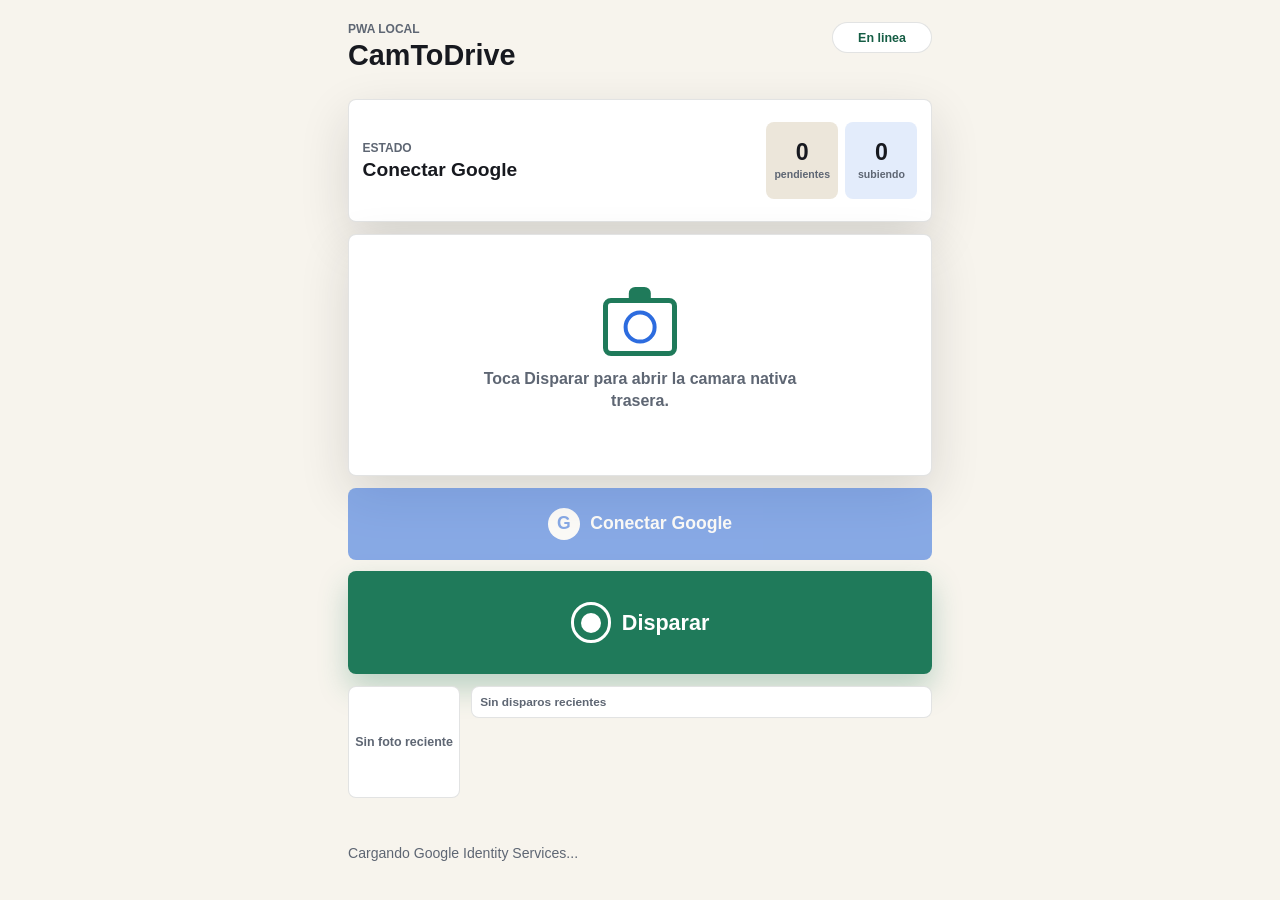
==== index.html @ eb04c21f "Calidad nativa: sube el archivo original de la camara sin recomprimir - Captura 100% nativa (input c" ====
<!doctype html>
<html lang="es">
  <head>
    <meta charset="utf-8">
    <meta name="viewport" content="width=device-width, initial-scale=1, viewport-fit=cover">
    <meta name="theme-color" content="#f7f4ed" media="(prefers-color-scheme: light)">
    <meta name="theme-color" content="#121418" media="(prefers-color-scheme: dark)">
    <meta name="apple-mobile-web-app-capable" content="yes">
    <meta name="apple-mobile-web-app-status-bar-style" content="default">
    <meta name="apple-mobile-web-app-title" content="CamToDrive">
    <title>CamToDrive</title>
    <link rel="manifest" href="manifest.webmanifest">
    <link rel="apple-touch-icon" href="icons/icon-192.png">
    <link rel="icon" href="icons/icon.svg" type="image/svg+xml">
    <link rel="stylesheet" href="styles.css">
    <script src="https://accounts.google.com/gsi/client" async defer></script>
    <script src="config.js" defer></script>
    <script src="app.js" defer></script>
  </head>
  <body>
    <main class="app-shell" aria-labelledby="app-title">
      <header class="topbar">
        <div>
          <p class="eyebrow">PWA local</p>
          <h1 id="app-title">CamToDrive</h1>
        </div>
        <span class="network-pill" id="networkStatus">Sin conexion</span>
      </header>

      <section class="status-panel" aria-live="polite">
        <div class="status-copy">
          <p class="status-label">Estado</p>
          <p class="status-text" id="statusText">Conectar Google</p>
        </div>
        <div class="queue-counters" aria-label="Estado de cola">
          <div class="queue-counter">
            <span id="pendingCount">0</span>
            <small>pendientes</small>
          </div>
          <div class="queue-counter uploading">
            <span id="uploadingCount">0</span>
            <small>subiendo</small>
          </div>
        </div>
      </section>

      <section class="native-panel" aria-label="Captura nativa">
        <div class="native-camera-icon" aria-hidden="true"></div>
        <p id="cameraMessage">Toca Disparar para abrir la camara nativa trasera.</p>
      </section>

      <section class="actions" aria-label="Acciones principales">
        <button class="primary-button connect-button" id="connectButton" type="button">
          <span class="button-icon" aria-hidden="true">G</span>
          <span>Conectar Google</span>
        </button>

        <button class="primary-button capture-button" id="captureButton" type="button" disabled>
          <span class="shutter-ring" aria-hidden="true"></span>
          <span>Disparar</span>
        </button>

        <input
          id="cameraInput"
          class="visually-hidden"
          type="file"
          accept="image/*"
          capture="environment"
          aria-label="Abrir camara trasera nativa"
        >
      </section>

      <section class="last-photo" aria-label="Fotos recientes">
        <div class="thumb-frame" id="thumbFrame">
          <img id="lastThumb" alt="Ultima foto tomada" hidden>
          <span id="emptyThumb">Sin foto reciente</span>
        </div>
        <ul class="recent-list" id="recentList" aria-label="Estado de disparos recientes"></ul>
      </section>

      <footer class="app-footer">
        <span id="authHint">Configura el Client ID para empezar.</span>
      </footer>
    </main>
  </body>
</html>
---- styles.css ----
:root {
  color-scheme: light dark;
  --bg: #f7f4ed;
  --surface: #ffffff;
  --surface-strong: #ece6da;
  --text: #17191f;
  --muted: #5e6673;
  --line: rgba(23, 25, 31, 0.12);
  --primary: #1f7a5a;
  --primary-strong: #155d44;
  --accent: #2d6cdf;
  --warning: #b86b00;
  --danger: #b33a3a;
  --shadow: 0 18px 50px rgba(28, 31, 36, 0.14);
}

@media (prefers-color-scheme: dark) {
  :root {
    --bg: #121418;
    --surface: #1b1f25;
    --surface-strong: #262b33;
    --text: #f4f0e8;
    --muted: #a8b0bd;
    --line: rgba(244, 240, 232, 0.14);
    --primary: #4fb884;
    --primary-strong: #73c99e;
    --accent: #80a7ff;
    --warning: #e3a13f;
    --danger: #f07373;
    --shadow: 0 18px 50px rgba(0, 0, 0, 0.34);
  }
}

* {
  box-sizing: border-box;
}

html {
  min-height: 100%;
  background: var(--bg);
}

body {
  min-height: 100vh;
  margin: 0;
  color: var(--text);
  background: var(--bg);
  font-family: -apple-system, BlinkMacSystemFont, "Segoe UI", sans-serif;
  letter-spacing: 0;
}

button,
input {
  font: inherit;
}

button {
  -webkit-tap-highlight-color: transparent;
}

.app-shell {
  width: min(100%, 38rem);
  min-height: 100vh;
  margin: 0 auto;
  padding: max(0.75rem, env(safe-area-inset-top)) 0.75rem max(1rem, env(safe-area-inset-bottom));
  display: grid;
  grid-template-rows: auto auto auto auto auto;
  gap: 0.75rem;
}

.topbar {
  display: flex;
  align-items: flex-start;
  justify-content: space-between;
  gap: 1rem;
  padding-top: 0.15rem;
}

.eyebrow {
  margin: 0 0 0.2rem;
  color: var(--muted);
  font-size: 0.75rem;
  font-weight: 700;
  text-transform: uppercase;
}

h1 {
  margin: 0;
  font-size: 1.8rem;
  line-height: 1.05;
}

.network-pill {
  flex: 0 0 auto;
  min-width: 6.25rem;
  padding: 0.45rem 0.65rem;
  border: 1px solid var(--line);
  border-radius: 999px;
  background: var(--surface);
  color: var(--muted);
  font-size: 0.78rem;
  font-weight: 700;
  text-align: center;
}

.network-pill.online {
  color: var(--primary-strong);
}

.status-panel {
  display: flex;
  align-items: center;
  justify-content: space-between;
  gap: 0.8rem;
  padding: 0.85rem;
  border: 1px solid var(--line);
  border-radius: 8px;
  background: var(--surface);
  box-shadow: var(--shadow);
}

.status-copy {
  min-width: 0;
}

.status-label {
  margin: 0 0 0.25rem;
  color: var(--muted);
  font-size: 0.75rem;
  font-weight: 700;
  text-transform: uppercase;
}

.status-text {
  margin: 0;
  overflow-wrap: anywhere;
  font-size: 1.2rem;
  font-weight: 800;
  line-height: 1.12;
}

.status-text.ok {
  color: var(--primary-strong);
}

.status-text.warning {
  color: var(--warning);
}

.status-text.error {
  color: var(--danger);
}

.queue-counters {
  flex: 0 0 auto;
  display: grid;
  grid-template-columns: repeat(2, 4.5rem);
  gap: 0.45rem;
}

.queue-counter {
  min-height: 4.8rem;
  display: grid;
  place-items: center;
  align-content: center;
  border-radius: 8px;
  background: var(--surface-strong);
  text-align: center;
}

.queue-counter.uploading {
  background: rgba(45, 108, 223, 0.13);
}

.queue-counter span {
  display: block;
  font-size: 1.45rem;
  font-weight: 900;
  line-height: 1;
}

.queue-counter small {
  display: block;
  margin-top: 0.28rem;
  color: var(--muted);
  font-size: 0.66rem;
  font-weight: 750;
}

.native-panel {
  min-height: 12rem;
  padding: 1.25rem;
  border: 1px solid var(--line);
  border-radius: 8px;
  display: grid;
  place-items: center;
  align-content: center;
  gap: 0.8rem;
  background: var(--surface);
  box-shadow: var(--shadow);
  text-align: center;
}

.native-panel p {
  max-width: 22rem;
  margin: 0;
  color: var(--muted);
  font-size: 1rem;
  font-weight: 750;
  line-height: 1.35;
}

.native-camera-icon {
  width: 4.6rem;
  height: 3.6rem;
  border: 0.32rem solid var(--primary);
  border-radius: 8px;
  position: relative;
}

.native-camera-icon::before {
  content: "";
  width: 1.4rem;
  height: 0.7rem;
  border-radius: 0.4rem 0.4rem 0 0;
  background: var(--primary);
  position: absolute;
  left: 50%;
  top: -1rem;
  transform: translateX(-50%);
}

.native-camera-icon::after {
  content: "";
  width: 1.55rem;
  height: 1.55rem;
  border: 0.26rem solid var(--accent);
  border-radius: 50%;
  position: absolute;
  left: 50%;
  top: 50%;
  transform: translate(-50%, -50%);
}
.actions {
  display: grid;
  gap: 0.7rem;
}

.primary-button,
.secondary-button {
  border: 0;
  border-radius: 8px;
  display: inline-flex;
  align-items: center;
  justify-content: center;
  gap: 0.65rem;
  font-weight: 850;
  cursor: pointer;
  touch-action: manipulation;
}

.primary-button {
  width: 100%;
  min-height: 4rem;
  color: #ffffff;
  background: var(--accent);
  font-size: 1.1rem;
  box-shadow: 0 12px 26px rgba(45, 108, 223, 0.28);
}

.secondary-button {
  min-height: 2.2rem;
  padding: 0 0.65rem;
  color: #17191f;
  background: #ffffff;
  font-size: 0.82rem;
}

.primary-button:active,
.secondary-button:active {
  transform: translateY(1px);
}

.primary-button:disabled,
.secondary-button:disabled {
  cursor: not-allowed;
  opacity: 0.55;
  transform: none;
  box-shadow: none;
}

.capture-button {
  min-height: 5.9rem;
  background: var(--primary);
  box-shadow: 0 14px 30px rgba(31, 122, 90, 0.28);
  font-size: 1.35rem;
}

.button-icon {
  width: 2rem;
  height: 2rem;
  border-radius: 50%;
  display: inline-grid;
  place-items: center;
  color: var(--accent);
  background: #ffffff;
  font-weight: 900;
}

.shutter-ring {
  width: 2.55rem;
  height: 2.55rem;
  border: 0.24rem solid currentColor;
  border-radius: 50%;
  position: relative;
}

.shutter-ring::after {
  content: "";
  width: 1.25rem;
  height: 1.25rem;
  border-radius: 50%;
  background: currentColor;
  position: absolute;
  left: 50%;
  top: 50%;
  transform: translate(-50%, -50%);
}

.last-photo {
  display: grid;
  grid-template-columns: 7rem minmax(0, 1fr);
  gap: 0.7rem;
  min-height: 7rem;
}

.thumb-frame {
  width: 100%;
  aspect-ratio: 1;
  border: 1px solid var(--line);
  border-radius: 8px;
  overflow: hidden;
  display: grid;
  place-items: center;
  background: var(--surface);
  color: var(--muted);
  font-size: 0.78rem;
  font-weight: 750;
  text-align: center;
}

.thumb-frame img {
  width: 100%;
  height: 100%;
  object-fit: cover;
}

.recent-list {
  min-width: 0;
  max-height: 7rem;
  margin: 0;
  padding: 0;
  overflow: auto;
  list-style: none;
  display: grid;
  align-content: start;
  gap: 0.35rem;
}

.recent-item,
.recent-empty {
  min-height: 2rem;
  padding: 0.4rem 0.5rem;
  border: 1px solid var(--line);
  border-radius: 8px;
  display: flex;
  align-items: center;
  justify-content: space-between;
  gap: 0.5rem;
  background: var(--surface);
  color: var(--muted);
  font-size: 0.74rem;
  font-weight: 750;
}

.recent-name {
  min-width: 0;
  overflow: hidden;
  text-overflow: ellipsis;
  white-space: nowrap;
}

.recent-badge {
  flex: 0 0 auto;
  min-width: 4.4rem;
  padding: 0.18rem 0.38rem;
  border-radius: 999px;
  background: var(--surface-strong);
  color: var(--muted);
  font-size: 0.68rem;
  text-align: center;
}

.recent-item.uploading .recent-badge {
  color: var(--accent);
}

.recent-item.done .recent-badge {
  color: var(--primary-strong);
}

.recent-item.error .recent-badge {
  color: var(--warning);
}

.app-footer {
  min-height: 2.2rem;
  display: flex;
  align-items: center;
  color: var(--muted);
  font-size: 0.88rem;
  line-height: 1.35;
}

.visually-hidden {
  width: 1px;
  height: 1px;
  margin: -1px;
  border: 0;
  padding: 0;
  position: absolute;
  overflow: hidden;
  clip: rect(0 0 0 0);
  white-space: nowrap;
}

@media (max-width: 23rem) {
  .status-panel {
    align-items: stretch;
    flex-direction: column;
  }

  .queue-counters {
    grid-template-columns: repeat(2, minmax(0, 1fr));
  }

  .last-photo {
    grid-template-columns: 1fr;
  }

  .thumb-frame {
    aspect-ratio: 4 / 3;
  }
}

@media (min-width: 42rem) {
  .app-shell {
    padding-top: 1.25rem;
    padding-bottom: 1.25rem;
  }

  .native-panel {
    min-height: 14rem;
  }
}
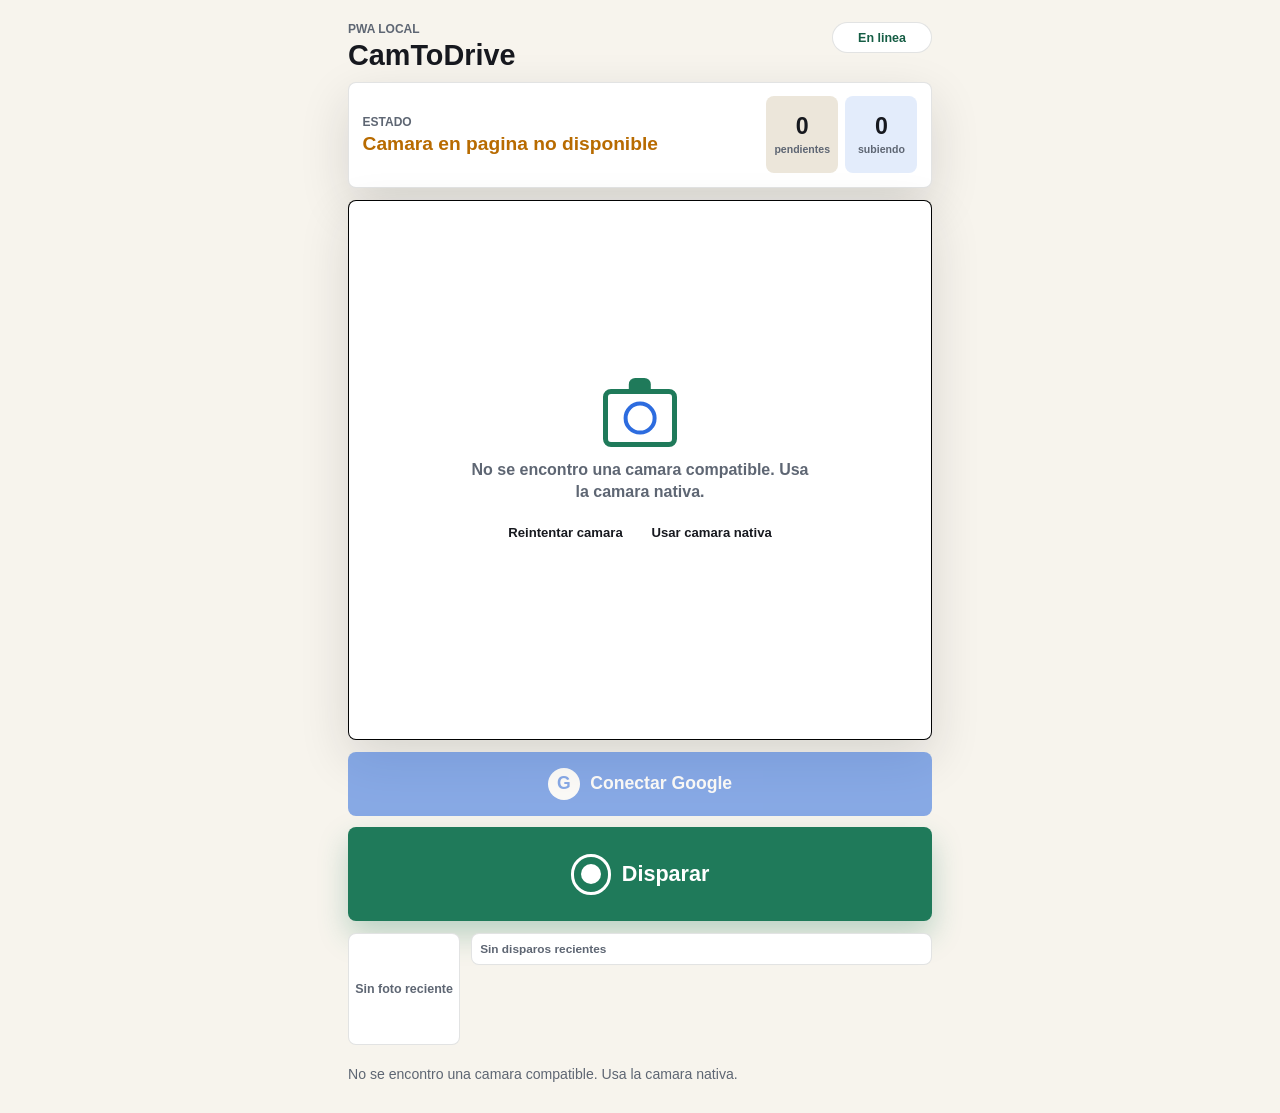
==== commit 898300e0: "Camara continua sin cerrar + arreglos de la revision Camara: - Vuelve el visor continuo con getUserM" ====
--- a/index.html
+++ b/index.html
@@ -44,9 +44,39 @@
         </div>
       </section>
 
-      <section class="native-panel" aria-label="Captura nativa">
-        <div class="native-camera-icon" aria-hidden="true"></div>
-        <p id="cameraMessage">Toca Disparar para abrir la camara nativa trasera.</p>
+      <section
+        class="global-progress"
+        id="globalProgress"
+        role="progressbar"
+        aria-label="Progreso global de subida"
+        aria-valuemin="0"
+        aria-valuemax="100"
+        aria-valuenow="0"
+        hidden
+      >
+        <div class="global-progress-copy">
+          <span>Subiendo lote</span>
+          <strong id="globalProgressText">0%</strong>
+        </div>
+        <div class="global-progress-track" aria-hidden="true">
+          <span id="globalProgressBar"></span>
+        </div>
+      </section>
+
+      <section class="viewer-panel" aria-label="Visor de camara">
+        <div class="viewer-frame" id="viewerFrame">
+          <video id="viewer" playsinline autoplay muted disablepictureinpicture hidden></video>
+
+          <div class="camera-fallback" id="cameraFallback" hidden>
+            <div class="native-camera-icon" aria-hidden="true"></div>
+            <p id="cameraMessage">Abriendo la camara...</p>
+            <div class="fallback-actions">
+              <button class="secondary-button" id="retryCameraButton" type="button">Reintentar camara</button>
+              <button class="secondary-button" id="nativeCameraButton" type="button">Usar camara nativa</button>
+            </div>
+          </div>
+        </div>
+        <p class="capture-quality" id="captureQuality" hidden></p>
       </section>
 
       <section class="actions" aria-label="Acciones principales">
@@ -55,7 +85,7 @@
           <span>Conectar Google</span>
         </button>
 
-        <button class="primary-button capture-button" id="captureButton" type="button" disabled>
+        <button class="primary-button capture-button" id="captureButton" type="button">
           <span class="shutter-ring" aria-hidden="true"></span>
           <span>Disparar</span>
         </button>
--- a/styles.css
+++ b/styles.css
@@ -64,7 +64,7 @@
   margin: 0 auto;
   padding: max(0.75rem, env(safe-area-inset-top)) 0.75rem max(1rem, env(safe-area-inset-bottom));
   display: grid;
-  grid-template-rows: auto auto auto auto auto;
+  grid-auto-rows: auto;
   gap: 0.75rem;
 }
 
@@ -187,27 +187,127 @@
   font-weight: 750;
 }
 
-.native-panel {
-  min-height: 12rem;
+.global-progress {
+  padding: 0.75rem 0.85rem;
+  border: 1px solid var(--line);
+  border-radius: 8px;
+  background: var(--surface);
+  box-shadow: var(--shadow);
+}
+
+.global-progress[hidden] {
+  display: none;
+}
+
+.global-progress-copy {
+  display: flex;
+  align-items: center;
+  justify-content: space-between;
+  gap: 0.75rem;
+  margin-bottom: 0.5rem;
+  color: var(--muted);
+  font-size: 0.78rem;
+  font-weight: 800;
+}
+
+.global-progress-copy strong {
+  color: var(--accent);
+  font-size: 0.86rem;
+}
+
+.global-progress-track,
+.recent-progress {
+  overflow: hidden;
+  border-radius: 999px;
+  background: var(--surface-strong);
+}
+
+.global-progress-track {
+  height: 0.55rem;
+}
+
+.global-progress-track span,
+.recent-progress span {
+  display: block;
+  width: 0;
+  height: 100%;
+  border-radius: inherit;
+  background: var(--accent);
+  transition: width 120ms ease-out;
+}
+
+.viewer-panel {
+  display: grid;
+  gap: 0.4rem;
+  min-height: 0;
+}
+
+.viewer-frame {
+  position: relative;
+  width: 100%;
+  aspect-ratio: 3 / 4;
+  max-height: 52vh;
+  overflow: hidden;
+  border: 1px solid var(--line);
+  border-radius: 8px;
+  background: #000000;
+  box-shadow: var(--shadow);
+}
+
+.viewer-frame video {
+  width: 100%;
+  height: 100%;
+  display: block;
+  object-fit: cover;
+  background: #000000;
+}
+
+.viewer-frame video[hidden] {
+  display: none;
+}
+
+.camera-fallback {
+  position: absolute;
+  inset: 0;
   padding: 1.25rem;
-  border: 1px solid var(--line);
-  border-radius: 8px;
   display: grid;
   place-items: center;
   align-content: center;
   gap: 0.8rem;
   background: var(--surface);
-  box-shadow: var(--shadow);
   text-align: center;
 }
 
-.native-panel p {
+.camera-fallback[hidden] {
+  display: none;
+}
+
+.camera-fallback p {
   max-width: 22rem;
   margin: 0;
   color: var(--muted);
   font-size: 1rem;
   font-weight: 750;
   line-height: 1.35;
+}
+
+.fallback-actions {
+  display: flex;
+  flex-wrap: wrap;
+  justify-content: center;
+  gap: 0.5rem;
+}
+
+.capture-quality {
+  margin: 0;
+  color: var(--muted);
+  font-size: 0.72rem;
+  font-weight: 750;
+  text-align: center;
+}
+
+.capture-quality[hidden] {
+  display: none;
 }
 
 .native-camera-icon {
@@ -383,6 +483,13 @@
   font-weight: 750;
 }
 
+.recent-info {
+  min-width: 0;
+  flex: 1 1 auto;
+  display: grid;
+  gap: 0.3rem;
+}
+
 .recent-name {
   min-width: 0;
   overflow: hidden;
@@ -390,9 +497,14 @@
   white-space: nowrap;
 }
 
+.recent-progress {
+  width: 100%;
+  height: 0.35rem;
+}
+
 .recent-badge {
   flex: 0 0 auto;
-  min-width: 4.4rem;
+  min-width: 5.35rem;
   padding: 0.18rem 0.38rem;
   border-radius: 999px;
   background: var(--surface-strong);
@@ -459,8 +571,7 @@
     padding-bottom: 1.25rem;
   }
 
-  .native-panel {
-    min-height: 14rem;
-  }
-}
-
+  .viewer-frame {
+    max-height: 60vh;
+  }
+}
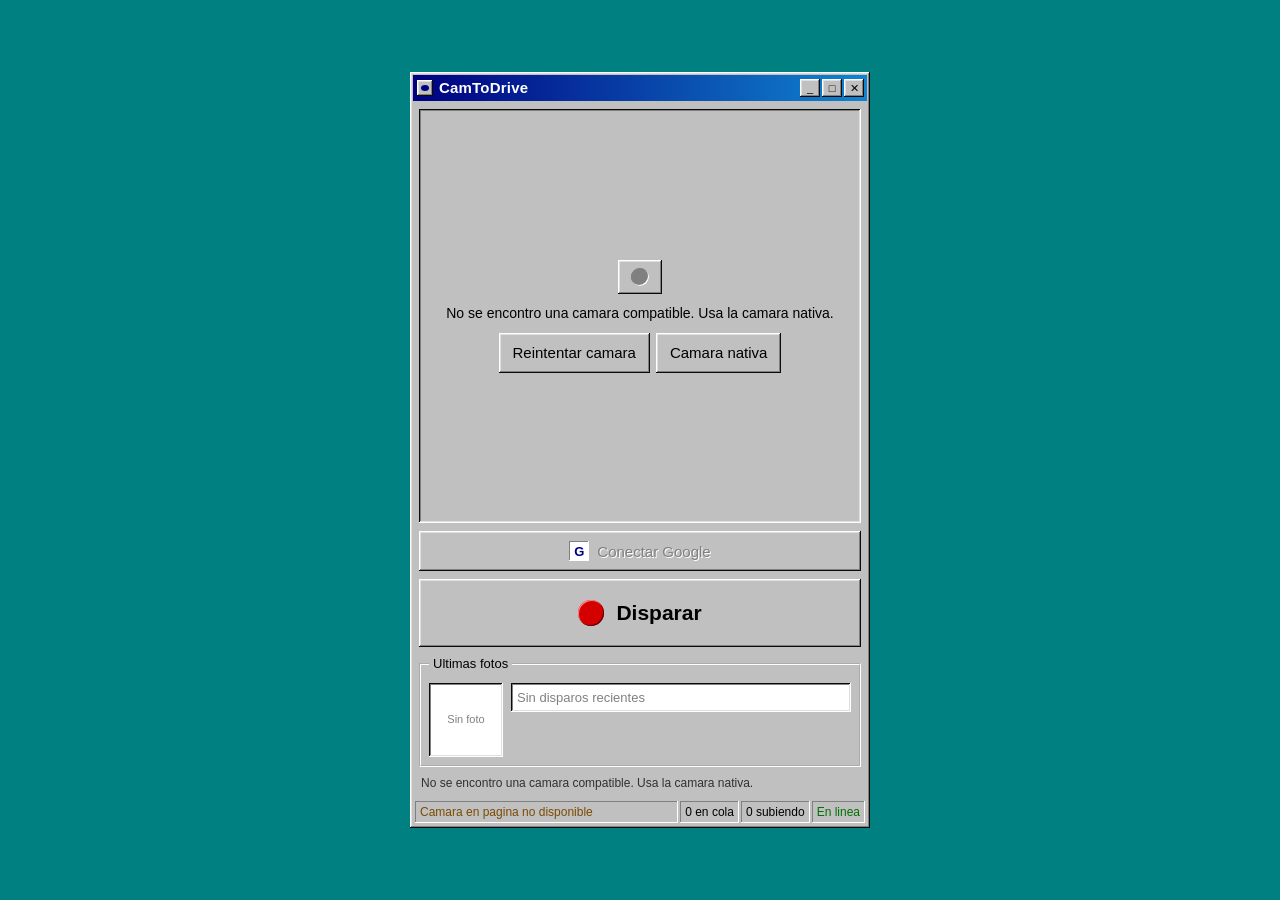
==== commit a06b7641: "Interfaz Windows 98 mobile-first - Ventana unica con barra de titulo, cuerpo gris y barra de estado " ====
--- a/index.html
+++ b/index.html
@@ -3,8 +3,7 @@
   <head>
     <meta charset="utf-8">
     <meta name="viewport" content="width=device-width, initial-scale=1, viewport-fit=cover">
-    <meta name="theme-color" content="#f7f4ed" media="(prefers-color-scheme: light)">
-    <meta name="theme-color" content="#121418" media="(prefers-color-scheme: dark)">
+    <meta name="theme-color" content="#008080">
     <meta name="apple-mobile-web-app-capable" content="yes">
     <meta name="apple-mobile-web-app-status-bar-style" content="default">
     <meta name="apple-mobile-web-app-title" content="CamToDrive">
@@ -18,77 +17,64 @@
     <script src="app.js" defer></script>
   </head>
   <body>
-    <main class="app-shell" aria-labelledby="app-title">
-      <header class="topbar">
-        <div>
-          <p class="eyebrow">PWA local</p>
-          <h1 id="app-title">CamToDrive</h1>
-        </div>
-        <span class="network-pill" id="networkStatus">Sin conexion</span>
-      </header>
+    <main class="window" aria-labelledby="app-title">
+      <div class="title-bar">
+        <span class="title-bar-icon" aria-hidden="true"></span>
+        <h1 class="title-bar-text" id="app-title">CamToDrive</h1>
+        <span class="title-bar-buttons" aria-hidden="true">
+          <span class="title-bar-button">_</span>
+          <span class="title-bar-button">&#9633;</span>
+          <span class="title-bar-button">&#10005;</span>
+        </span>
+      </div>
 
-      <section class="status-panel" aria-live="polite">
-        <div class="status-copy">
-          <p class="status-label">Estado</p>
-          <p class="status-text" id="statusText">Conectar Google</p>
-        </div>
-        <div class="queue-counters" aria-label="Estado de cola">
-          <div class="queue-counter">
-            <span id="pendingCount">0</span>
-            <small>pendientes</small>
-          </div>
-          <div class="queue-counter uploading">
-            <span id="uploadingCount">0</span>
-            <small>subiendo</small>
-          </div>
-        </div>
-      </section>
+      <div class="window-body">
+        <section class="viewer-panel" aria-label="Visor de camara">
+          <div class="viewer-frame" id="viewerFrame">
+            <video id="viewer" playsinline autoplay muted disablepictureinpicture hidden></video>
 
-      <section
-        class="global-progress"
-        id="globalProgress"
-        role="progressbar"
-        aria-label="Progreso global de subida"
-        aria-valuemin="0"
-        aria-valuemax="100"
-        aria-valuenow="0"
-        hidden
-      >
-        <div class="global-progress-copy">
-          <span>Subiendo lote</span>
-          <strong id="globalProgressText">0%</strong>
-        </div>
-        <div class="global-progress-track" aria-hidden="true">
-          <span id="globalProgressBar"></span>
-        </div>
-      </section>
-
-      <section class="viewer-panel" aria-label="Visor de camara">
-        <div class="viewer-frame" id="viewerFrame">
-          <video id="viewer" playsinline autoplay muted disablepictureinpicture hidden></video>
-
-          <div class="camera-fallback" id="cameraFallback" hidden>
-            <div class="native-camera-icon" aria-hidden="true"></div>
-            <p id="cameraMessage">Abriendo la camara...</p>
-            <div class="fallback-actions">
-              <button class="secondary-button" id="retryCameraButton" type="button">Reintentar camara</button>
-              <button class="secondary-button" id="nativeCameraButton" type="button">Usar camara nativa</button>
+            <div class="camera-fallback" id="cameraFallback" hidden>
+              <div class="native-camera-icon" aria-hidden="true"></div>
+              <p id="cameraMessage">Abriendo la camara...</p>
+              <div class="fallback-actions">
+                <button class="win-button" id="retryCameraButton" type="button">Reintentar camara</button>
+                <button class="win-button" id="nativeCameraButton" type="button">Camara nativa</button>
+              </div>
             </div>
           </div>
-        </div>
-        <p class="capture-quality" id="captureQuality" hidden></p>
-      </section>
+          <p class="capture-quality" id="captureQuality" hidden></p>
+        </section>
 
-      <section class="actions" aria-label="Acciones principales">
-        <button class="primary-button connect-button" id="connectButton" type="button">
-          <span class="button-icon" aria-hidden="true">G</span>
-          <span>Conectar Google</span>
-        </button>
+        <section
+          class="global-progress"
+          id="globalProgress"
+          role="progressbar"
+          aria-label="Progreso global de subida"
+          aria-valuemin="0"
+          aria-valuemax="100"
+          aria-valuenow="0"
+          hidden
+        >
+          <div class="global-progress-copy">
+            <span>Subiendo a Drive</span>
+            <strong id="globalProgressText">0%</strong>
+          </div>
+          <div class="progress-track" aria-hidden="true">
+            <span id="globalProgressBar"></span>
+          </div>
+        </section>
 
-        <button class="primary-button capture-button" id="captureButton" type="button">
-          <span class="shutter-ring" aria-hidden="true"></span>
-          <span>Disparar</span>
-        </button>
+        <section class="actions" aria-label="Acciones principales">
+          <button class="win-button connect-button" id="connectButton" type="button">
+            <span class="button-icon" aria-hidden="true">G</span>
+            <span>Conectar Google</span>
+          </button>
+
+          <button class="win-button capture-button" id="captureButton" type="button">
+            <span class="shutter-ring" aria-hidden="true"></span>
+            <span>Disparar</span>
+          </button>
+        </section>
 
         <input
           id="cameraInput"
@@ -98,19 +84,25 @@
           capture="environment"
           aria-label="Abrir camara trasera nativa"
         >
-      </section>
 
-      <section class="last-photo" aria-label="Fotos recientes">
-        <div class="thumb-frame" id="thumbFrame">
-          <img id="lastThumb" alt="Ultima foto tomada" hidden>
-          <span id="emptyThumb">Sin foto reciente</span>
-        </div>
-        <ul class="recent-list" id="recentList" aria-label="Estado de disparos recientes"></ul>
-      </section>
+        <fieldset class="group-box last-photo">
+          <legend>Ultimas fotos</legend>
+          <div class="thumb-frame">
+            <img id="lastThumb" alt="Ultima foto tomada" hidden>
+            <span id="emptyThumb">Sin foto</span>
+          </div>
+          <ul class="recent-list" id="recentList" aria-label="Estado de disparos recientes"></ul>
+        </fieldset>
 
-      <footer class="app-footer">
-        <span id="authHint">Configura el Client ID para empezar.</span>
-      </footer>
+        <p class="hint" id="authHint">Configura el Client ID para empezar.</p>
+      </div>
+
+      <div class="status-bar" aria-live="polite">
+        <span class="status-cell status-cell-wide" id="statusText">Conectar Google</span>
+        <span class="status-cell"><span id="pendingCount">0</span> en cola</span>
+        <span class="status-cell"><span id="uploadingCount">0</span> subiendo</span>
+        <span class="status-cell" id="networkStatus">Sin conexion</span>
+      </div>
     </main>
   </body>
 </html>
--- a/styles.css
+++ b/styles.css
@@ -1,577 +1,567 @@
+/* CamToDrive — estetica Windows 98, pensada para usarse solo desde el telefono. */
+
 :root {
-  color-scheme: light dark;
-  --bg: #f7f4ed;
-  --surface: #ffffff;
-  --surface-strong: #ece6da;
-  --text: #17191f;
-  --muted: #5e6673;
-  --line: rgba(23, 25, 31, 0.12);
-  --primary: #1f7a5a;
-  --primary-strong: #155d44;
-  --accent: #2d6cdf;
-  --warning: #b86b00;
-  --danger: #b33a3a;
-  --shadow: 0 18px 50px rgba(28, 31, 36, 0.14);
-}
-
-@media (prefers-color-scheme: dark) {
-  :root {
-    --bg: #121418;
-    --surface: #1b1f25;
-    --surface-strong: #262b33;
-    --text: #f4f0e8;
-    --muted: #a8b0bd;
-    --line: rgba(244, 240, 232, 0.14);
-    --primary: #4fb884;
-    --primary-strong: #73c99e;
-    --accent: #80a7ff;
-    --warning: #e3a13f;
-    --danger: #f07373;
-    --shadow: 0 18px 50px rgba(0, 0, 0, 0.34);
-  }
+  color-scheme: light;
+
+  --face: #c0c0c0;
+  --face-light: #dfdfdf;
+  --light: #ffffff;
+  --shadow: #808080;
+  --dark: #0a0a0a;
+  --desktop: #008080;
+  --title-a: #000080;
+  --title-b: #1084d0;
+  --title-text: #ffffff;
+  --field: #ffffff;
+  --text: #000000;
+  --text-disabled: #808080;
+  --ok: #007000;
+  --warning: #7a4b00;
+  --error: #a80000;
+
+  /* Relieve clasico de 2px: saliente y hundido. */
+  --raised: inset -1px -1px var(--dark), inset 1px 1px var(--light),
+    inset -2px -2px var(--shadow), inset 2px 2px var(--face-light);
+  --sunken: inset -1px -1px var(--light), inset 1px 1px var(--dark),
+    inset -2px -2px var(--face-light), inset 2px 2px var(--shadow);
+  --sunken-thin: inset -1px -1px var(--light), inset 1px 1px var(--shadow);
+
+  --font: "MS Sans Serif", Tahoma, Verdana, Geneva, sans-serif;
 }
 
 * {
   box-sizing: border-box;
 }
 
-html {
-  min-height: 100%;
-  background: var(--bg);
+/* Las reglas de abajo fijan display, asi que [hidden] necesita ganar siempre. */
+[hidden] {
+  display: none !important;
+}
+
+html,
+body {
+  margin: 0;
+  padding: 0;
 }
 
 body {
   min-height: 100vh;
-  margin: 0;
+  min-height: 100dvh;
+  background: var(--desktop);
   color: var(--text);
-  background: var(--bg);
-  font-family: -apple-system, BlinkMacSystemFont, "Segoe UI", sans-serif;
-  letter-spacing: 0;
-}
-
-button,
-input {
-  font: inherit;
-}
-
-button {
+  font-family: var(--font);
+  font-size: 15px;
+  line-height: 1.35;
+  -webkit-text-size-adjust: 100%;
   -webkit-tap-highlight-color: transparent;
 }
 
-.app-shell {
-  width: min(100%, 38rem);
+/* --------------------------------------------------------------------------
+   Ventana
+   -------------------------------------------------------------------------- */
+
+.window {
+  display: flex;
+  flex-direction: column;
   min-height: 100vh;
-  margin: 0 auto;
-  padding: max(0.75rem, env(safe-area-inset-top)) 0.75rem max(1rem, env(safe-area-inset-bottom));
-  display: grid;
-  grid-auto-rows: auto;
-  gap: 0.75rem;
-}
-
-.topbar {
-  display: flex;
-  align-items: flex-start;
-  justify-content: space-between;
-  gap: 1rem;
-  padding-top: 0.15rem;
-}
-
-.eyebrow {
-  margin: 0 0 0.2rem;
-  color: var(--muted);
-  font-size: 0.75rem;
+  min-height: 100dvh;
+  background: var(--face);
+  box-shadow: var(--raised);
+  padding: 3px;
+  padding-top: calc(3px + env(safe-area-inset-top));
+  padding-bottom: calc(3px + env(safe-area-inset-bottom));
+  padding-left: calc(3px + env(safe-area-inset-left));
+  padding-right: calc(3px + env(safe-area-inset-right));
+}
+
+.title-bar {
+  display: flex;
+  align-items: center;
+  gap: 6px;
+  padding: 3px 3px 3px 4px;
+  background: linear-gradient(90deg, var(--title-a), var(--title-b));
+  user-select: none;
+}
+
+.title-bar-icon {
+  width: 16px;
+  height: 16px;
+  flex: none;
+  background: var(--face);
+  box-shadow: var(--raised);
+  position: relative;
+}
+
+.title-bar-icon::after {
+  content: "";
+  position: absolute;
+  inset: 5px 4px;
+  background: var(--title-a);
+  border-radius: 50%;
+}
+
+.title-bar-text {
+  flex: 1;
+  margin: 0;
+  font-size: 15px;
   font-weight: 700;
-  text-transform: uppercase;
-}
-
-h1 {
-  margin: 0;
-  font-size: 1.8rem;
-  line-height: 1.05;
-}
-
-.network-pill {
-  flex: 0 0 auto;
-  min-width: 6.25rem;
-  padding: 0.45rem 0.65rem;
-  border: 1px solid var(--line);
-  border-radius: 999px;
-  background: var(--surface);
-  color: var(--muted);
-  font-size: 0.78rem;
-  font-weight: 700;
-  text-align: center;
-}
-
-.network-pill.online {
-  color: var(--primary-strong);
-}
-
-.status-panel {
-  display: flex;
-  align-items: center;
-  justify-content: space-between;
-  gap: 0.8rem;
-  padding: 0.85rem;
-  border: 1px solid var(--line);
-  border-radius: 8px;
-  background: var(--surface);
-  box-shadow: var(--shadow);
-}
-
-.status-copy {
-  min-width: 0;
-}
-
-.status-label {
-  margin: 0 0 0.25rem;
-  color: var(--muted);
-  font-size: 0.75rem;
-  font-weight: 700;
-  text-transform: uppercase;
-}
-
-.status-text {
-  margin: 0;
-  overflow-wrap: anywhere;
-  font-size: 1.2rem;
-  font-weight: 800;
-  line-height: 1.12;
-}
-
-.status-text.ok {
-  color: var(--primary-strong);
-}
-
-.status-text.warning {
-  color: var(--warning);
-}
-
-.status-text.error {
-  color: var(--danger);
-}
-
-.queue-counters {
-  flex: 0 0 auto;
-  display: grid;
-  grid-template-columns: repeat(2, 4.5rem);
-  gap: 0.45rem;
-}
-
-.queue-counter {
-  min-height: 4.8rem;
-  display: grid;
-  place-items: center;
-  align-content: center;
-  border-radius: 8px;
-  background: var(--surface-strong);
-  text-align: center;
-}
-
-.queue-counter.uploading {
-  background: rgba(45, 108, 223, 0.13);
-}
-
-.queue-counter span {
-  display: block;
-  font-size: 1.45rem;
-  font-weight: 900;
+  color: var(--title-text);
+  letter-spacing: 0.2px;
+}
+
+.title-bar-buttons {
+  display: flex;
+  gap: 2px;
+}
+
+.title-bar-button {
+  width: 20px;
+  height: 18px;
+  display: flex;
+  align-items: center;
+  justify-content: center;
+  background: var(--face);
+  box-shadow: var(--raised);
+  font-size: 11px;
   line-height: 1;
-}
-
-.queue-counter small {
-  display: block;
-  margin-top: 0.28rem;
-  color: var(--muted);
-  font-size: 0.66rem;
-  font-weight: 750;
-}
-
-.global-progress {
-  padding: 0.75rem 0.85rem;
-  border: 1px solid var(--line);
-  border-radius: 8px;
-  background: var(--surface);
-  box-shadow: var(--shadow);
-}
-
-.global-progress[hidden] {
-  display: none;
-}
-
-.global-progress-copy {
-  display: flex;
-  align-items: center;
-  justify-content: space-between;
-  gap: 0.75rem;
-  margin-bottom: 0.5rem;
-  color: var(--muted);
-  font-size: 0.78rem;
-  font-weight: 800;
-}
-
-.global-progress-copy strong {
-  color: var(--accent);
-  font-size: 0.86rem;
-}
-
-.global-progress-track,
-.recent-progress {
-  overflow: hidden;
-  border-radius: 999px;
-  background: var(--surface-strong);
-}
-
-.global-progress-track {
-  height: 0.55rem;
-}
-
-.global-progress-track span,
-.recent-progress span {
-  display: block;
-  width: 0;
-  height: 100%;
-  border-radius: inherit;
-  background: var(--accent);
-  transition: width 120ms ease-out;
-}
+  color: var(--text);
+}
+
+.window-body {
+  flex: 1;
+  display: flex;
+  flex-direction: column;
+  gap: 8px;
+  padding: 8px 6px;
+  overflow-y: auto;
+}
+
+/* --------------------------------------------------------------------------
+   Visor
+   -------------------------------------------------------------------------- */
 
 .viewer-panel {
-  display: grid;
-  gap: 0.4rem;
-  min-height: 0;
+  display: flex;
+  flex-direction: column;
+  gap: 4px;
 }
 
 .viewer-frame {
   position: relative;
   width: 100%;
   aspect-ratio: 3 / 4;
-  max-height: 52vh;
-  overflow: hidden;
-  border: 1px solid var(--line);
-  border-radius: 8px;
+  max-height: 46vh;
+  margin: 0 auto;
   background: #000000;
-  box-shadow: var(--shadow);
+  box-shadow: var(--sunken);
+  padding: 2px;
+  overflow: hidden;
 }
 
 .viewer-frame video {
   width: 100%;
   height: 100%;
+  object-fit: cover;
   display: block;
-  object-fit: cover;
   background: #000000;
-}
-
-.viewer-frame video[hidden] {
-  display: none;
 }
 
 .camera-fallback {
   position: absolute;
-  inset: 0;
-  padding: 1.25rem;
-  display: grid;
-  place-items: center;
-  align-content: center;
-  gap: 0.8rem;
-  background: var(--surface);
+  inset: 2px;
+  display: flex;
+  flex-direction: column;
+  align-items: center;
+  justify-content: center;
+  gap: 10px;
+  padding: 12px;
   text-align: center;
-}
-
-.camera-fallback[hidden] {
-  display: none;
+  background: var(--face);
+  color: var(--text);
 }
 
 .camera-fallback p {
-  max-width: 22rem;
-  margin: 0;
-  color: var(--muted);
-  font-size: 1rem;
-  font-weight: 750;
-  line-height: 1.35;
+  margin: 0;
+  font-size: 14px;
+}
+
+.native-camera-icon {
+  width: 44px;
+  height: 34px;
+  background: var(--face);
+  box-shadow: var(--raised);
+  position: relative;
+}
+
+.native-camera-icon::after {
+  content: "";
+  position: absolute;
+  inset: 8px 13px;
+  background: var(--shadow);
+  box-shadow: var(--sunken-thin);
+  border-radius: 50%;
 }
 
 .fallback-actions {
   display: flex;
   flex-wrap: wrap;
   justify-content: center;
-  gap: 0.5rem;
+  gap: 6px;
 }
 
 .capture-quality {
   margin: 0;
-  color: var(--muted);
-  font-size: 0.72rem;
-  font-weight: 750;
+  padding: 2px 4px;
+  font-size: 12px;
+  color: #303030;
   text-align: center;
 }
 
-.capture-quality[hidden] {
-  display: none;
-}
-
-.native-camera-icon {
-  width: 4.6rem;
-  height: 3.6rem;
-  border: 0.32rem solid var(--primary);
-  border-radius: 8px;
-  position: relative;
-}
-
-.native-camera-icon::before {
-  content: "";
-  width: 1.4rem;
-  height: 0.7rem;
-  border-radius: 0.4rem 0.4rem 0 0;
-  background: var(--primary);
-  position: absolute;
-  left: 50%;
-  top: -1rem;
-  transform: translateX(-50%);
-}
-
-.native-camera-icon::after {
-  content: "";
-  width: 1.55rem;
-  height: 1.55rem;
-  border: 0.26rem solid var(--accent);
+/* --------------------------------------------------------------------------
+   Botones
+   -------------------------------------------------------------------------- */
+
+.win-button {
+  display: inline-flex;
+  align-items: center;
+  justify-content: center;
+  gap: 8px;
+  min-height: 40px;
+  padding: 8px 14px;
+  border: none;
+  border-radius: 0;
+  background: var(--face);
+  box-shadow: var(--raised);
+  color: var(--text);
+  font-family: var(--font);
+  font-size: 15px;
+  cursor: pointer;
+  user-select: none;
+  touch-action: manipulation;
+}
+
+.win-button:active:not(:disabled) {
+  box-shadow: var(--sunken);
+  padding: 9px 13px 7px 15px;
+}
+
+.win-button:focus-visible {
+  outline: 1px dotted var(--text);
+  outline-offset: -5px;
+}
+
+.win-button:disabled {
+  color: var(--text-disabled);
+  text-shadow: 1px 1px 0 var(--light);
+  cursor: not-allowed;
+}
+
+.actions {
+  display: flex;
+  flex-direction: column;
+  gap: 8px;
+}
+
+.connect-button .button-icon {
+  width: 20px;
+  height: 20px;
+  display: flex;
+  align-items: center;
+  justify-content: center;
+  flex: none;
+  background: var(--light);
+  box-shadow: var(--sunken-thin);
+  color: var(--title-a);
+  font-weight: 700;
+  font-size: 13px;
+}
+
+.capture-button {
+  min-height: 68px;
+  font-size: 21px;
+  font-weight: 700;
+  gap: 12px;
+}
+
+.shutter-ring {
+  width: 26px;
+  height: 26px;
+  flex: none;
   border-radius: 50%;
-  position: absolute;
-  left: 50%;
-  top: 50%;
-  transform: translate(-50%, -50%);
-}
-.actions {
-  display: grid;
-  gap: 0.7rem;
-}
-
-.primary-button,
-.secondary-button {
-  border: 0;
-  border-radius: 8px;
-  display: inline-flex;
+  background: #d40000;
+  box-shadow: inset -1px -1px #600000, inset 1px 1px #ff8080;
+}
+
+.capture-button:disabled .shutter-ring {
+  background: var(--shadow);
+  box-shadow: inset -1px -1px #505050, inset 1px 1px var(--face-light);
+}
+
+/* --------------------------------------------------------------------------
+   Progreso
+   -------------------------------------------------------------------------- */
+
+.global-progress {
+  display: flex;
+  flex-direction: column;
+  gap: 4px;
+  padding: 6px;
+  background: var(--face);
+  box-shadow: var(--raised);
+}
+
+.global-progress-copy {
+  display: flex;
+  justify-content: space-between;
+  align-items: baseline;
+  font-size: 13px;
+}
+
+.global-progress-copy strong {
+  font-size: 14px;
+}
+
+.progress-track {
+  height: 20px;
+  padding: 2px;
+  background: var(--face);
+  box-shadow: var(--sunken);
+  overflow: hidden;
+}
+
+.progress-track > span {
+  display: block;
+  height: 100%;
+  width: 0;
+  background: repeating-linear-gradient(
+    90deg,
+    var(--title-a) 0 10px,
+    transparent 10px 12px
+  );
+}
+
+/* --------------------------------------------------------------------------
+   Ultimas fotos
+   -------------------------------------------------------------------------- */
+
+.group-box {
+  margin: 0;
+  padding: 10px 8px 8px;
+  border: 2px groove var(--light);
+  display: flex;
+  gap: 8px;
+  align-items: flex-start;
+}
+
+.group-box legend {
+  padding: 0 4px;
+  font-size: 13px;
+}
+
+.thumb-frame {
+  width: 74px;
+  height: 74px;
+  flex: none;
+  display: flex;
   align-items: center;
   justify-content: center;
-  gap: 0.65rem;
-  font-weight: 850;
-  cursor: pointer;
-  touch-action: manipulation;
-}
-
-.primary-button {
-  width: 100%;
-  min-height: 4rem;
-  color: #ffffff;
-  background: var(--accent);
-  font-size: 1.1rem;
-  box-shadow: 0 12px 26px rgba(45, 108, 223, 0.28);
-}
-
-.secondary-button {
-  min-height: 2.2rem;
-  padding: 0 0.65rem;
-  color: #17191f;
-  background: #ffffff;
-  font-size: 0.82rem;
-}
-
-.primary-button:active,
-.secondary-button:active {
-  transform: translateY(1px);
-}
-
-.primary-button:disabled,
-.secondary-button:disabled {
-  cursor: not-allowed;
-  opacity: 0.55;
-  transform: none;
-  box-shadow: none;
-}
-
-.capture-button {
-  min-height: 5.9rem;
-  background: var(--primary);
-  box-shadow: 0 14px 30px rgba(31, 122, 90, 0.28);
-  font-size: 1.35rem;
-}
-
-.button-icon {
-  width: 2rem;
-  height: 2rem;
-  border-radius: 50%;
-  display: inline-grid;
-  place-items: center;
-  color: var(--accent);
-  background: #ffffff;
-  font-weight: 900;
-}
-
-.shutter-ring {
-  width: 2.55rem;
-  height: 2.55rem;
-  border: 0.24rem solid currentColor;
-  border-radius: 50%;
-  position: relative;
-}
-
-.shutter-ring::after {
-  content: "";
-  width: 1.25rem;
-  height: 1.25rem;
-  border-radius: 50%;
-  background: currentColor;
-  position: absolute;
-  left: 50%;
-  top: 50%;
-  transform: translate(-50%, -50%);
-}
-
-.last-photo {
-  display: grid;
-  grid-template-columns: 7rem minmax(0, 1fr);
-  gap: 0.7rem;
-  min-height: 7rem;
-}
-
-.thumb-frame {
-  width: 100%;
-  aspect-ratio: 1;
-  border: 1px solid var(--line);
-  border-radius: 8px;
-  overflow: hidden;
-  display: grid;
-  place-items: center;
-  background: var(--surface);
-  color: var(--muted);
-  font-size: 0.78rem;
-  font-weight: 750;
-  text-align: center;
+  background: var(--field);
+  box-shadow: var(--sunken);
+  padding: 2px;
+  overflow: hidden;
 }
 
 .thumb-frame img {
   width: 100%;
   height: 100%;
   object-fit: cover;
+  display: block;
+}
+
+.thumb-frame span {
+  font-size: 11px;
+  color: var(--text-disabled);
+  text-align: center;
 }
 
 .recent-list {
+  flex: 1;
   min-width: 0;
-  max-height: 7rem;
-  margin: 0;
-  padding: 0;
-  overflow: auto;
+  margin: 0;
+  padding: 2px;
   list-style: none;
-  display: grid;
-  align-content: start;
-  gap: 0.35rem;
-}
-
-.recent-item,
+  background: var(--field);
+  box-shadow: var(--sunken);
+  max-height: 96px;
+  overflow-y: auto;
+  font-size: 13px;
+}
+
 .recent-empty {
-  min-height: 2rem;
-  padding: 0.4rem 0.5rem;
-  border: 1px solid var(--line);
-  border-radius: 8px;
-  display: flex;
-  align-items: center;
-  justify-content: space-between;
-  gap: 0.5rem;
-  background: var(--surface);
-  color: var(--muted);
-  font-size: 0.74rem;
-  font-weight: 750;
+  padding: 4px;
+  color: var(--text-disabled);
+}
+
+.recent-item {
+  display: flex;
+  align-items: center;
+  gap: 6px;
+  padding: 3px 4px;
 }
 
 .recent-info {
+  flex: 1;
   min-width: 0;
-  flex: 1 1 auto;
-  display: grid;
-  gap: 0.3rem;
+  display: flex;
+  flex-direction: column;
+  gap: 3px;
 }
 
 .recent-name {
-  min-width: 0;
   overflow: hidden;
   text-overflow: ellipsis;
   white-space: nowrap;
+  font-size: 12px;
 }
 
 .recent-progress {
-  width: 100%;
-  height: 0.35rem;
+  height: 10px;
+  padding: 1px;
+  background: var(--face);
+  box-shadow: var(--sunken-thin);
+  overflow: hidden;
+}
+
+.recent-progress > span {
+  display: block;
+  height: 100%;
+  width: 0;
+  background: repeating-linear-gradient(
+    90deg,
+    var(--title-a) 0 6px,
+    transparent 6px 8px
+  );
 }
 
 .recent-badge {
-  flex: 0 0 auto;
-  min-width: 5.35rem;
-  padding: 0.18rem 0.38rem;
-  border-radius: 999px;
-  background: var(--surface-strong);
-  color: var(--muted);
-  font-size: 0.68rem;
-  text-align: center;
-}
-
-.recent-item.uploading .recent-badge {
-  color: var(--accent);
+  flex: none;
+  font-size: 11px;
+  padding: 1px 4px;
+}
+
+.recent-item.uploading {
+  background: var(--title-a);
+  color: var(--light);
+}
+
+.recent-item.uploading .recent-progress {
+  background: var(--title-b);
+}
+
+.recent-item.uploading .recent-progress > span {
+  background: repeating-linear-gradient(
+    90deg,
+    var(--light) 0 6px,
+    transparent 6px 8px
+  );
 }
 
 .recent-item.done .recent-badge {
-  color: var(--primary-strong);
+  color: var(--ok);
+  font-weight: 700;
 }
 
 .recent-item.error .recent-badge {
+  color: var(--error);
+  font-weight: 700;
+}
+
+/* --------------------------------------------------------------------------
+   Pie: pista y barra de estado
+   -------------------------------------------------------------------------- */
+
+.hint {
+  margin: 0;
+  padding: 0 2px;
+  font-size: 12px;
+  color: #303030;
+}
+
+.status-bar {
+  display: flex;
+  gap: 2px;
+  padding: 2px;
+  margin-top: auto;
+  font-size: 12px;
+}
+
+.status-cell {
+  padding: 3px 5px;
+  background: var(--face);
+  box-shadow: var(--sunken-thin);
+  white-space: nowrap;
+  overflow: hidden;
+  text-overflow: ellipsis;
+}
+
+.status-cell-wide {
+  flex: 1;
+  min-width: 0;
+}
+
+#statusText.ok {
+  color: var(--ok);
+}
+
+#statusText.warning {
   color: var(--warning);
 }
 
-.app-footer {
-  min-height: 2.2rem;
-  display: flex;
-  align-items: center;
-  color: var(--muted);
-  font-size: 0.88rem;
-  line-height: 1.35;
+#statusText.error {
+  color: var(--error);
+  font-weight: 700;
+}
+
+#networkStatus {
+  color: var(--error);
+}
+
+#networkStatus.online {
+  color: var(--ok);
 }
 
 .visually-hidden {
+  position: absolute;
   width: 1px;
   height: 1px;
   margin: -1px;
+  padding: 0;
+  overflow: hidden;
+  clip: rect(0 0 0 0);
+  clip-path: inset(50%);
+  white-space: nowrap;
   border: 0;
-  padding: 0;
-  position: absolute;
-  overflow: hidden;
-  clip: rect(0 0 0 0);
-  white-space: nowrap;
-}
-
-@media (max-width: 23rem) {
-  .status-panel {
-    align-items: stretch;
-    flex-direction: column;
+}
+
+/* Pantallas grandes: la ventana se comporta como una ventana de escritorio. */
+@media (min-width: 640px) {
+  body {
+    display: flex;
+    align-items: center;
+    justify-content: center;
+    padding: 16px;
   }
 
-  .queue-counters {
-    grid-template-columns: repeat(2, minmax(0, 1fr));
+  .window {
+    width: min(460px, 100%);
+    min-height: 0;
+    max-height: calc(100dvh - 32px);
   }
-
-  .last-photo {
-    grid-template-columns: 1fr;
+}
+
+@media (prefers-reduced-motion: reduce) {
+  * {
+    transition: none !important;
+    animation: none !important;
   }
-
-  .thumb-frame {
-    aspect-ratio: 4 / 3;
-  }
-}
-
-@media (min-width: 42rem) {
-  .app-shell {
-    padding-top: 1.25rem;
-    padding-bottom: 1.25rem;
-  }
-
-  .viewer-frame {
-    max-height: 60vh;
-  }
-}
+}
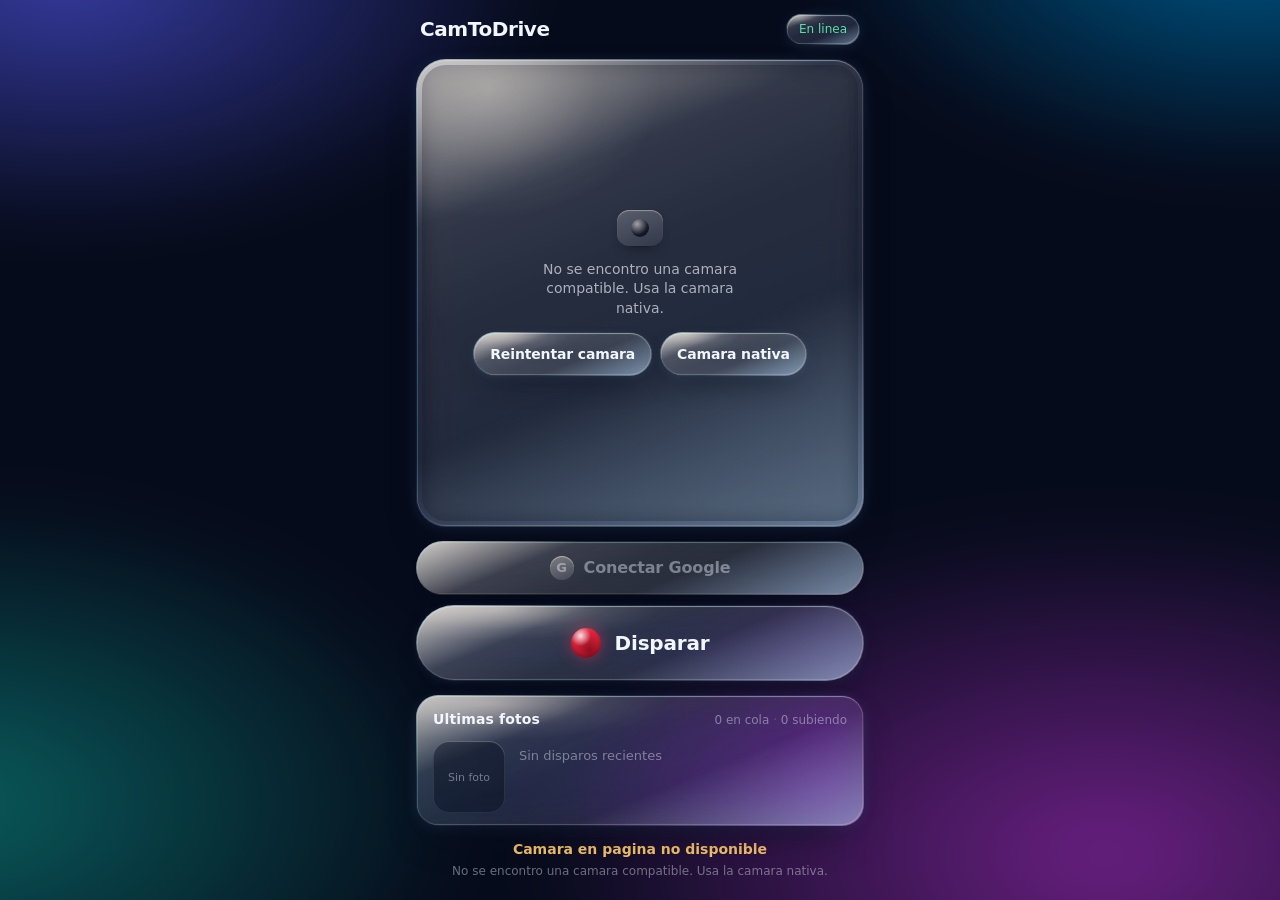
==== commit 276a4cef: "Interfaz Liquid Glass con gradientes y optica fisica Reemplaza la piel Windows 98 por un material de" ====
--- a/index.html
+++ b/index.html
@@ -3,9 +3,9 @@
   <head>
     <meta charset="utf-8">
     <meta name="viewport" content="width=device-width, initial-scale=1, viewport-fit=cover">
-    <meta name="theme-color" content="#008080">
+    <meta name="theme-color" content="#070b18">
     <meta name="apple-mobile-web-app-capable" content="yes">
-    <meta name="apple-mobile-web-app-status-bar-style" content="default">
+    <meta name="apple-mobile-web-app-status-bar-style" content="black-translucent">
     <meta name="apple-mobile-web-app-title" content="CamToDrive">
     <title>CamToDrive</title>
     <link rel="manifest" href="manifest.webmanifest">
@@ -17,92 +17,92 @@
     <script src="app.js" defer></script>
   </head>
   <body>
-    <main class="window" aria-labelledby="app-title">
-      <div class="title-bar">
-        <span class="title-bar-icon" aria-hidden="true"></span>
-        <h1 class="title-bar-text" id="app-title">CamToDrive</h1>
-        <span class="title-bar-buttons" aria-hidden="true">
-          <span class="title-bar-button">_</span>
-          <span class="title-bar-button">&#9633;</span>
-          <span class="title-bar-button">&#10005;</span>
-        </span>
-      </div>
+    <div class="ambient" aria-hidden="true"></div>
 
-      <div class="window-body">
-        <section class="viewer-panel" aria-label="Visor de camara">
-          <div class="viewer-frame" id="viewerFrame">
-            <video id="viewer" playsinline autoplay muted disablepictureinpicture hidden></video>
+    <main class="app">
+      <header class="app-header">
+        <h1>CamToDrive</h1>
+        <span class="net-chip glass" id="networkStatus">Sin conexion</span>
+      </header>
 
-            <div class="camera-fallback" id="cameraFallback" hidden>
-              <div class="native-camera-icon" aria-hidden="true"></div>
-              <p id="cameraMessage">Abriendo la camara...</p>
-              <div class="fallback-actions">
-                <button class="win-button" id="retryCameraButton" type="button">Reintentar camara</button>
-                <button class="win-button" id="nativeCameraButton" type="button">Camara nativa</button>
-              </div>
+      <section class="viewer-panel" aria-label="Visor de camara">
+        <div class="viewer-frame glass" id="viewerFrame">
+          <video id="viewer" playsinline autoplay muted disablepictureinpicture hidden></video>
+
+          <div class="camera-fallback" id="cameraFallback" hidden>
+            <div class="native-camera-icon" aria-hidden="true"></div>
+            <p id="cameraMessage">Abriendo la camara...</p>
+            <div class="fallback-actions">
+              <button class="glass-button" id="retryCameraButton" type="button">Reintentar camara</button>
+              <button class="glass-button" id="nativeCameraButton" type="button">Camara nativa</button>
             </div>
           </div>
-          <p class="capture-quality" id="captureQuality" hidden></p>
-        </section>
+        </div>
+        <p class="capture-quality" id="captureQuality" hidden></p>
+      </section>
 
-        <section
-          class="global-progress"
-          id="globalProgress"
-          role="progressbar"
-          aria-label="Progreso global de subida"
-          aria-valuemin="0"
-          aria-valuemax="100"
-          aria-valuenow="0"
-          hidden
-        >
-          <div class="global-progress-copy">
-            <span>Subiendo a Drive</span>
-            <strong id="globalProgressText">0%</strong>
-          </div>
-          <div class="progress-track" aria-hidden="true">
-            <span id="globalProgressBar"></span>
-          </div>
-        </section>
+      <section
+        class="global-progress glass"
+        id="globalProgress"
+        role="progressbar"
+        aria-label="Progreso global de subida"
+        aria-valuemin="0"
+        aria-valuemax="100"
+        aria-valuenow="0"
+        hidden
+      >
+        <div class="global-progress-copy">
+          <span>Subiendo a Drive</span>
+          <strong id="globalProgressText">0%</strong>
+        </div>
+        <div class="progress-track" aria-hidden="true">
+          <span id="globalProgressBar"></span>
+        </div>
+      </section>
 
-        <section class="actions" aria-label="Acciones principales">
-          <button class="win-button connect-button" id="connectButton" type="button">
-            <span class="button-icon" aria-hidden="true">G</span>
-            <span>Conectar Google</span>
-          </button>
+      <section class="actions" aria-label="Acciones principales">
+        <button class="glass-button connect-button" id="connectButton" type="button">
+          <span class="button-icon" aria-hidden="true">G</span>
+          <span>Conectar Google</span>
+        </button>
 
-          <button class="win-button capture-button" id="captureButton" type="button">
-            <span class="shutter-ring" aria-hidden="true"></span>
-            <span>Disparar</span>
-          </button>
-        </section>
+        <button class="glass-button capture-button" id="captureButton" type="button">
+          <span class="shutter-ring" aria-hidden="true"></span>
+          <span>Disparar</span>
+        </button>
+      </section>
 
-        <input
-          id="cameraInput"
-          class="visually-hidden"
-          type="file"
-          accept="image/*"
-          capture="environment"
-          aria-label="Abrir camara trasera nativa"
-        >
+      <input
+        id="cameraInput"
+        class="visually-hidden"
+        type="file"
+        accept="image/*"
+        capture="environment"
+        aria-label="Abrir camara trasera nativa"
+      >
 
-        <fieldset class="group-box last-photo">
-          <legend>Ultimas fotos</legend>
+      <section class="recent glass" aria-label="Ultimas fotos">
+        <div class="recent-head">
+          <h2>Ultimas fotos</h2>
+          <p class="counters">
+            <span id="pendingCount">0</span> en cola
+            <span class="dot" aria-hidden="true">&middot;</span>
+            <span id="uploadingCount">0</span> subiendo
+          </p>
+        </div>
+        <div class="recent-body">
           <div class="thumb-frame">
             <img id="lastThumb" alt="Ultima foto tomada" hidden>
             <span id="emptyThumb">Sin foto</span>
           </div>
           <ul class="recent-list" id="recentList" aria-label="Estado de disparos recientes"></ul>
-        </fieldset>
+        </div>
+      </section>
 
+      <footer class="app-footer" aria-live="polite">
+        <p class="status-line" id="statusText">Conectar Google</p>
         <p class="hint" id="authHint">Configura el Client ID para empezar.</p>
-      </div>
-
-      <div class="status-bar" aria-live="polite">
-        <span class="status-cell status-cell-wide" id="statusText">Conectar Google</span>
-        <span class="status-cell"><span id="pendingCount">0</span> en cola</span>
-        <span class="status-cell"><span id="uploadingCount">0</span> subiendo</span>
-        <span class="status-cell" id="networkStatus">Sin conexion</span>
-      </div>
+      </footer>
     </main>
   </body>
 </html>
--- a/styles.css
+++ b/styles.css
@@ -1,39 +1,79 @@
-/* CamToDrive — estetica Windows 98, pensada para usarse solo desde el telefono. */
+/* =============================================================================
+   CamToDrive — Liquid Glass
+   -----------------------------------------------------------------------------
+   El aspecto no es decorativo: cada capa traduce una ley optica.
+
+   Fuente de luz virtual: arriba-izquierda, 45 grados, ~5500 K (blanco calido).
+   Toda luz alta va arriba-izquierda y toda sombra abajo-derecha, sin excepcion:
+   la coherencia direccional es lo que hace que el ojo lea "vidrio" y no "capa
+   blanca translucida".
+
+   1. FRESNEL (Schlick)  R = R0 + (1-R0)(1-cos0)^5,  R0 = ((n-1)/(n+1))^2
+      Con n(vidrio) = 1.5 -> R0 = 0.04. De frente el vidrio refleja solo el 4%
+      (centro casi transparente); a angulo rasante tiende a 1 (borde espejo).
+      El exponente 5 hace que el salto sea brusco -> el brillo del canto es una
+      linea fina de 1 px muy opaca, nunca un degradado ancho. Va en TODO el
+      perimetro, no solo arriba: cualquier borde se ve en angulo rasante.
+
+   2. REFLEXION ESPECULAR (Blinn-Phong)  I = ks (N.H)^a
+      Vidrio pulido: a ~ 200 -> lobulo estrecho. El reflejo de la fuente es un
+      punto pequeno y nitido arriba-izquierda, no un lavado sobre toda la pieza.
+
+   3. ABSORCION (Beer-Lambert)  T = e^(-a d)
+      El tinte depende del camino optico. Los cantos (d grande) se ven mas
+      densos que el centro. En vidrio flotado el Fe(II) absorbe el rojo, por eso
+      los cantos tiran a verde-cian: ese es el matiz de los bordes aqui.
+
+   4. DISPERSION (Cauchy)  n = A + B/lambda^2
+      El azul se desvia mas que el rojo. Donde la desviacion es maxima (los
+      cantos) aparece franja cian de un lado y ambar del opuesto. Al 3-4% de
+      opacidad: mas que eso deja de ser fisica y pasa a ser efecto.
+
+   5. CAUSTICA
+      El vidrio curvo concentra la luz que lo atraviesa y la proyecta al lado
+      contrario a la fuente -> resplandor teñido abajo-derecha, no una sombra
+      gris.
+
+   6. REFRACCION (Snell)  n1 sen01 = n2 sen02
+      Safari/iOS no admite backdrop-filter: url(#filtro-svg), asi que no hay
+      feDisplacementMap para desviar el fondo de verdad. Se aproxima con
+      blur + saturate: el desenfoque es lo que hace la refraccion difusa, y el
+      exceso de saturacion imita la ganancia de croma de un medio denso.
+   ============================================================================= */
 
 :root {
-  color-scheme: light;
-
-  --face: #c0c0c0;
-  --face-light: #dfdfdf;
-  --light: #ffffff;
-  --shadow: #808080;
-  --dark: #0a0a0a;
-  --desktop: #008080;
-  --title-a: #000080;
-  --title-b: #1084d0;
-  --title-text: #ffffff;
-  --field: #ffffff;
-  --text: #000000;
-  --text-disabled: #808080;
-  --ok: #007000;
-  --warning: #7a4b00;
-  --error: #a80000;
-
-  /* Relieve clasico de 2px: saliente y hundido. */
-  --raised: inset -1px -1px var(--dark), inset 1px 1px var(--light),
-    inset -2px -2px var(--shadow), inset 2px 2px var(--face-light);
-  --sunken: inset -1px -1px var(--light), inset 1px 1px var(--dark),
-    inset -2px -2px var(--face-light), inset 2px 2px var(--shadow);
-  --sunken-thin: inset -1px -1px var(--light), inset 1px 1px var(--shadow);
-
-  --font: "MS Sans Serif", Tahoma, Verdana, Geneva, sans-serif;
+  color-scheme: dark;
+
+  /* Luz */
+  --key-light: 255 246 235;      /* fuente calida 5500 K */
+  --sky-light: 186 220 255;      /* rebote frio de ambiente */
+
+  /* Vidrio: tinte cian-verdoso de canto (absorcion de Fe II) */
+  --glass-tint: 190 226 232;
+  --glass-body: 255 255 255;
+
+  /* Fondo */
+  --void: #070b18;
+  --ink: #f2f6ff;
+  --ink-soft: rgba(242, 246, 255, 0.66);
+  --ink-faint: rgba(242, 246, 255, 0.42);
+
+  --ok: #5ce0a8;
+  --warning: #ffca6b;
+  --error: #ff7b8a;
+
+  --radius-lg: 30px;
+  --radius-md: 22px;
+  --radius-sm: 16px;
+
+  --font: -apple-system, BlinkMacSystemFont, "SF Pro Text", "Segoe UI", Roboto,
+    system-ui, sans-serif;
 }
 
 * {
   box-sizing: border-box;
 }
 
-/* Las reglas de abajo fijan display, asi que [hidden] necesita ganar siempre. */
 [hidden] {
   display: none !important;
 }
@@ -47,115 +87,178 @@
 body {
   min-height: 100vh;
   min-height: 100dvh;
-  background: var(--desktop);
-  color: var(--text);
+  background: var(--void);
+  color: var(--ink);
   font-family: var(--font);
-  font-size: 15px;
-  line-height: 1.35;
+  font-size: 16px;
+  line-height: 1.4;
   -webkit-text-size-adjust: 100%;
   -webkit-tap-highlight-color: transparent;
-}
-
-/* --------------------------------------------------------------------------
-   Ventana
+  -webkit-font-smoothing: antialiased;
+  overflow-x: hidden;
+}
+
+/* -----------------------------------------------------------------------------
+   Fondo: malla de gradientes.
+   Sin algo vivo detras, el vidrio no tiene nada que refractar y se ve como
+   plastico gris. Los focos ademas dan al material de donde sacar su color.
    -------------------------------------------------------------------------- */
 
-.window {
-  display: flex;
-  flex-direction: column;
-  min-height: 100vh;
-  min-height: 100dvh;
-  background: var(--face);
-  box-shadow: var(--raised);
-  padding: 3px;
-  padding-top: calc(3px + env(safe-area-inset-top));
-  padding-bottom: calc(3px + env(safe-area-inset-bottom));
-  padding-left: calc(3px + env(safe-area-inset-left));
-  padding-right: calc(3px + env(safe-area-inset-right));
-}
-
-.title-bar {
-  display: flex;
-  align-items: center;
-  gap: 6px;
-  padding: 3px 3px 3px 4px;
-  background: linear-gradient(90deg, var(--title-a), var(--title-b));
-  user-select: none;
-}
-
-.title-bar-icon {
-  width: 16px;
-  height: 16px;
-  flex: none;
-  background: var(--face);
-  box-shadow: var(--raised);
+.ambient {
+  position: fixed;
+  inset: -20%;
+  z-index: -1;
+  background:
+    radial-gradient(38% 30% at 18% 12%, rgba(99, 102, 241, 0.55), transparent 70%),
+    radial-gradient(34% 28% at 84% 8%, rgba(14, 165, 233, 0.5), transparent 72%),
+    radial-gradient(46% 38% at 76% 82%, rgba(217, 70, 239, 0.42), transparent 70%),
+    radial-gradient(40% 34% at 12% 78%, rgba(45, 212, 191, 0.38), transparent 72%),
+    var(--void);
+  filter: blur(30px) saturate(125%);
+}
+
+/* -----------------------------------------------------------------------------
+   Material base
+   -------------------------------------------------------------------------- */
+
+.glass {
   position: relative;
-}
-
-.title-bar-icon::after {
+  isolation: isolate;
+
+  /* (3) Beer-Lambert: cuerpo casi limpio, cantos con mas tinte acumulado. */
+  background:
+    linear-gradient(
+        158deg,
+        rgba(var(--glass-body) / 0.14),
+        rgba(var(--glass-body) / 0.05) 42%,
+        rgba(var(--glass-tint) / 0.09)
+      )
+      padding-box,
+    /* (1) Fresnel: el canto refleja casi todo. Alto arriba (luz directa) y
+       tambien abajo (incidencia rasante); apagado en los flancos medios. */
+      linear-gradient(
+        158deg,
+        rgba(var(--key-light) / 0.72),
+        rgba(var(--glass-body) / 0.1) 26%,
+        rgba(var(--glass-body) / 0.06) 62%,
+        rgba(var(--sky-light) / 0.5)
+      )
+      border-box;
+  border: 1px solid transparent;
+  border-radius: var(--radius-md);
+
+  /* (6) Refraccion difusa + ganancia de croma del medio denso. */
+  -webkit-backdrop-filter: blur(22px) saturate(180%) brightness(1.06);
+  backdrop-filter: blur(22px) saturate(180%) brightness(1.06);
+
+  box-shadow:
+    /* (5) Caustica: luz concentrada que sale por el lado opuesto a la fuente. */
+    0 18px 40px -18px rgba(8, 12, 28, 0.9),
+    0 2px 18px -6px rgba(120, 190, 255, 0.28),
+    /* Grosor interno del canto: la pared de vidrio vista desde dentro. */
+    inset 0 1px 1px rgba(var(--key-light) / 0.34),
+    inset 0 -1px 1px rgba(var(--sky-light) / 0.16);
+}
+
+/* (2) Blinn-Phong con exponente alto: reflejo compacto de la fuente.
+   z-index -1 con isolation: se pinta sobre el fondo del propio vidrio pero
+   debajo del texto, que debe leerse limpio. */
+.glass::before {
   content: "";
   position: absolute;
-  inset: 5px 4px;
-  background: var(--title-a);
-  border-radius: 50%;
-}
-
-.title-bar-text {
-  flex: 1;
+  inset: 0;
+  border-radius: inherit;
+  pointer-events: none;
+  z-index: -1;
+  background: radial-gradient(
+    58% 42% at 16% 6%,
+    rgba(var(--key-light) / 0.34),
+    rgba(var(--key-light) / 0.07) 42%,
+    transparent 68%
+  );
+}
+
+/* (4) Dispersion: el azul se desvia mas que el rojo en el canto. */
+.glass::after {
+  content: "";
+  position: absolute;
+  inset: 0;
+  border-radius: inherit;
+  pointer-events: none;
+  z-index: -1;
+  box-shadow:
+    inset 1px 1px 0 -0.5px rgba(120, 245, 255, 0.34),
+    inset -1px -1px 0 -0.5px rgba(255, 190, 120, 0.26);
+}
+
+/* -----------------------------------------------------------------------------
+   Estructura
+   -------------------------------------------------------------------------- */
+
+.app {
+  max-width: 480px;
+  margin: 0 auto;
+  padding: calc(14px + env(safe-area-inset-top)) calc(16px + env(safe-area-inset-right))
+    calc(18px + env(safe-area-inset-bottom)) calc(16px + env(safe-area-inset-left));
+  display: flex;
+  flex-direction: column;
+  gap: 14px;
+}
+
+.app-header {
+  display: flex;
+  align-items: center;
+  justify-content: space-between;
+  gap: 12px;
+  padding: 0 4px;
+}
+
+.app-header h1 {
   margin: 0;
-  font-size: 15px;
-  font-weight: 700;
-  color: var(--title-text);
-  letter-spacing: 0.2px;
-}
-
-.title-bar-buttons {
-  display: flex;
-  gap: 2px;
-}
-
-.title-bar-button {
-  width: 20px;
-  height: 18px;
-  display: flex;
-  align-items: center;
-  justify-content: center;
-  background: var(--face);
-  box-shadow: var(--raised);
-  font-size: 11px;
-  line-height: 1;
-  color: var(--text);
-}
-
-.window-body {
-  flex: 1;
+  font-size: 20px;
+  font-weight: 600;
+  letter-spacing: -0.02em;
+}
+
+.net-chip {
+  padding: 6px 12px;
+  border-radius: 999px;
+  font-size: 12px;
+  font-weight: 500;
+  color: var(--error);
+  white-space: nowrap;
+}
+
+.net-chip.online {
+  color: var(--ok);
+}
+
+/* -----------------------------------------------------------------------------
+   Visor
+   -------------------------------------------------------------------------- */
+
+.viewer-panel {
   display: flex;
   flex-direction: column;
   gap: 8px;
-  padding: 8px 6px;
-  overflow-y: auto;
-}
-
-/* --------------------------------------------------------------------------
-   Visor
-   -------------------------------------------------------------------------- */
-
-.viewer-panel {
-  display: flex;
-  flex-direction: column;
-  gap: 4px;
 }
 
 .viewer-frame {
   position: relative;
   width: 100%;
   aspect-ratio: 3 / 4;
-  max-height: 46vh;
-  margin: 0 auto;
-  background: #000000;
-  box-shadow: var(--sunken);
-  padding: 2px;
+  max-height: 52vh;
+  padding: 5px;
+  border-radius: var(--radius-lg);
   overflow: hidden;
+  contain: paint;
+}
+
+/* Aqui el vidrio esta DELANTE de la imagen: el reflejo y la franja cromatica
+   deben caer sobre el video, no detras. */
+.viewer-frame::before,
+.viewer-frame::after {
+  z-index: 3;
 }
 
 .viewer-frame video {
@@ -163,169 +266,290 @@
   height: 100%;
   object-fit: cover;
   display: block;
-  background: #000000;
+  border-radius: calc(var(--radius-lg) - 6px);
+  background: #05070f;
 }
 
 .camera-fallback {
   position: absolute;
-  inset: 2px;
+  inset: 5px;
+  z-index: 2;
   display: flex;
   flex-direction: column;
   align-items: center;
   justify-content: center;
-  gap: 10px;
-  padding: 12px;
+  gap: 14px;
+  padding: 20px;
   text-align: center;
-  background: var(--face);
-  color: var(--text);
+  border-radius: calc(var(--radius-lg) - 6px);
+  background: rgba(8, 12, 26, 0.42);
+  -webkit-backdrop-filter: blur(10px);
+  backdrop-filter: blur(10px);
 }
 
 .camera-fallback p {
   margin: 0;
   font-size: 14px;
+  color: var(--ink-soft);
+  max-width: 26ch;
 }
 
 .native-camera-icon {
-  width: 44px;
-  height: 34px;
-  background: var(--face);
-  box-shadow: var(--raised);
+  width: 46px;
+  height: 36px;
+  border-radius: 12px;
+  background: linear-gradient(
+    158deg,
+    rgba(var(--glass-body) / 0.22),
+    rgba(var(--glass-body) / 0.06)
+  );
+  box-shadow:
+    inset 0 1px 1px rgba(var(--key-light) / 0.4),
+    0 6px 14px -8px rgba(0, 0, 0, 0.8);
   position: relative;
 }
 
 .native-camera-icon::after {
   content: "";
   position: absolute;
-  inset: 8px 13px;
-  background: var(--shadow);
-  box-shadow: var(--sunken-thin);
+  inset: 9px 14px;
   border-radius: 50%;
+  background: radial-gradient(
+    circle at 34% 28%,
+    rgba(var(--key-light) / 0.5),
+    rgba(10, 16, 32, 0.85) 62%
+  );
 }
 
 .fallback-actions {
   display: flex;
   flex-wrap: wrap;
   justify-content: center;
-  gap: 6px;
+  gap: 8px;
+}
+
+.fallback-actions .glass-button {
+  min-height: 44px;
+  padding: 10px 16px;
+  font-size: 14px;
 }
 
 .capture-quality {
   margin: 0;
-  padding: 2px 4px;
+  text-align: center;
   font-size: 12px;
-  color: #303030;
-  text-align: center;
-}
-
-/* --------------------------------------------------------------------------
+  color: var(--ink-faint);
+  letter-spacing: 0.01em;
+}
+
+/* -----------------------------------------------------------------------------
    Botones
+   El pulsado no cambia de color: comprime el material. Menos espesor implica
+   menos camino optico -> menos refraccion (blur), menos absorcion (tinte) y el
+   reflejo especular se desplaza porque la normal de la superficie gira.
    -------------------------------------------------------------------------- */
 
-.win-button {
+.actions {
+  display: flex;
+  flex-direction: column;
+  gap: 10px;
+}
+
+.glass-button {
+  position: relative;
+  isolation: isolate;
   display: inline-flex;
   align-items: center;
   justify-content: center;
-  gap: 8px;
-  min-height: 40px;
-  padding: 8px 14px;
-  border: none;
-  border-radius: 0;
-  background: var(--face);
-  box-shadow: var(--raised);
-  color: var(--text);
-  font-family: var(--font);
-  font-size: 15px;
+  gap: 10px;
+  min-height: 52px;
+  padding: 14px 20px;
+  border: 1px solid transparent;
+  border-radius: 999px;
+  background:
+    linear-gradient(
+        158deg,
+        rgba(var(--glass-body) / 0.18),
+        rgba(var(--glass-body) / 0.07) 46%,
+        rgba(var(--glass-tint) / 0.12)
+      )
+      padding-box,
+    linear-gradient(
+        158deg,
+        rgba(var(--key-light) / 0.8),
+        rgba(var(--glass-body) / 0.12) 28%,
+        rgba(var(--glass-body) / 0.08) 60%,
+        rgba(var(--sky-light) / 0.55)
+      )
+      border-box;
+  -webkit-backdrop-filter: blur(18px) saturate(175%);
+  backdrop-filter: blur(18px) saturate(175%);
+  box-shadow:
+    0 14px 30px -16px rgba(6, 10, 24, 0.95),
+    0 2px 14px -6px rgba(130, 195, 255, 0.3),
+    inset 0 1px 1px rgba(var(--key-light) / 0.4),
+    inset 0 -1px 1px rgba(var(--sky-light) / 0.18);
+  color: var(--ink);
+  font-family: inherit;
+  font-size: 16px;
+  font-weight: 550;
+  letter-spacing: -0.01em;
   cursor: pointer;
+  touch-action: manipulation;
+  -webkit-user-select: none;
   user-select: none;
-  touch-action: manipulation;
-}
-
-.win-button:active:not(:disabled) {
-  box-shadow: var(--sunken);
-  padding: 9px 13px 7px 15px;
-}
-
-.win-button:focus-visible {
-  outline: 1px dotted var(--text);
-  outline-offset: -5px;
-}
-
-.win-button:disabled {
-  color: var(--text-disabled);
-  text-shadow: 1px 1px 0 var(--light);
+  transition: transform 140ms cubic-bezier(0.22, 1, 0.36, 1),
+    box-shadow 140ms ease, -webkit-backdrop-filter 140ms ease;
+}
+
+.glass-button::before {
+  content: "";
+  position: absolute;
+  inset: 0;
+  border-radius: inherit;
+  pointer-events: none;
+  z-index: -1;
+  background: radial-gradient(
+    52% 60% at 18% 4%,
+    rgba(var(--key-light) / 0.42),
+    rgba(var(--key-light) / 0.08) 46%,
+    transparent 70%
+  );
+  transition: background 140ms ease;
+}
+
+.glass-button::after {
+  content: "";
+  position: absolute;
+  inset: 0;
+  border-radius: inherit;
+  pointer-events: none;
+  z-index: -1;
+  box-shadow:
+    inset 1px 1px 0 -0.5px rgba(120, 245, 255, 0.3),
+    inset -1px -1px 0 -0.5px rgba(255, 190, 120, 0.24);
+}
+
+.glass-button:active:not(:disabled) {
+  transform: translateY(1px) scale(0.985);
+  -webkit-backdrop-filter: blur(11px) saturate(150%);
+  backdrop-filter: blur(11px) saturate(150%);
+  box-shadow:
+    0 6px 16px -12px rgba(6, 10, 24, 0.9),
+    inset 0 1px 1px rgba(var(--key-light) / 0.3),
+    inset 0 -1px 1px rgba(var(--sky-light) / 0.12);
+}
+
+/* La normal gira al hundirse: el reflejo baja y se estira. */
+.glass-button:active:not(:disabled)::before {
+  background: radial-gradient(
+    64% 72% at 24% 16%,
+    rgba(var(--key-light) / 0.28),
+    transparent 66%
+  );
+}
+
+.glass-button:focus-visible {
+  outline: 2px solid rgba(var(--sky-light) / 0.75);
+  outline-offset: 3px;
+}
+
+.glass-button:disabled {
+  color: var(--ink-faint);
   cursor: not-allowed;
-}
-
-.actions {
-  display: flex;
-  flex-direction: column;
-  gap: 8px;
+  -webkit-backdrop-filter: blur(12px) saturate(110%);
+  backdrop-filter: blur(12px) saturate(110%);
+  box-shadow:
+    0 8px 20px -18px rgba(6, 10, 24, 0.8),
+    inset 0 1px 1px rgba(var(--key-light) / 0.16);
+}
+
+.glass-button:disabled::before {
+  background: none;
 }
 
 .connect-button .button-icon {
-  width: 20px;
-  height: 20px;
+  width: 24px;
+  height: 24px;
   display: flex;
   align-items: center;
   justify-content: center;
   flex: none;
-  background: var(--light);
-  box-shadow: var(--sunken-thin);
-  color: var(--title-a);
+  border-radius: 50%;
+  background: linear-gradient(
+    158deg,
+    rgba(var(--key-light) / 0.34),
+    rgba(var(--glass-body) / 0.1)
+  );
+  box-shadow: inset 0 1px 1px rgba(var(--key-light) / 0.5);
+  font-size: 13px;
   font-weight: 700;
-  font-size: 13px;
 }
 
 .capture-button {
-  min-height: 68px;
-  font-size: 21px;
-  font-weight: 700;
-  gap: 12px;
-}
-
+  min-height: 76px;
+  font-size: 20px;
+  font-weight: 600;
+  gap: 14px;
+}
+
+/* Esfera roja: sombreado difuso mas reflejo especular estrecho, misma luz. */
 .shutter-ring {
-  width: 26px;
-  height: 26px;
+  width: 30px;
+  height: 30px;
   flex: none;
   border-radius: 50%;
-  background: #d40000;
-  box-shadow: inset -1px -1px #600000, inset 1px 1px #ff8080;
+  background:
+    radial-gradient(circle at 32% 26%, rgba(255, 255, 255, 0.85), transparent 34%),
+    radial-gradient(circle at 62% 74%, #8f1020, #e0233c 62%, #ff5f6d);
+  box-shadow:
+    0 0 16px rgba(255, 60, 90, 0.45),
+    inset 0 -2px 4px rgba(90, 0, 16, 0.6);
 }
 
 .capture-button:disabled .shutter-ring {
-  background: var(--shadow);
-  box-shadow: inset -1px -1px #505050, inset 1px 1px var(--face-light);
-}
-
-/* --------------------------------------------------------------------------
-   Progreso
+  background: radial-gradient(circle at 32% 26%, rgba(255, 255, 255, 0.4), transparent 40%),
+    radial-gradient(circle at 62% 74%, #2b3346, #4a5468);
+  box-shadow: none;
+}
+
+/* -----------------------------------------------------------------------------
+   Progreso: el relleno es liquido dentro del canal, con su propio menisco.
    -------------------------------------------------------------------------- */
 
 .global-progress {
   display: flex;
   flex-direction: column;
-  gap: 4px;
-  padding: 6px;
-  background: var(--face);
-  box-shadow: var(--raised);
+  gap: 10px;
+  padding: 14px 16px;
+  border-radius: var(--radius-md);
 }
 
 .global-progress-copy {
   display: flex;
   justify-content: space-between;
   align-items: baseline;
-  font-size: 13px;
+  font-size: 14px;
+  color: var(--ink-soft);
+  position: relative;
+  z-index: 2;
 }
 
 .global-progress-copy strong {
-  font-size: 14px;
+  font-size: 15px;
+  color: var(--ink);
+  font-variant-numeric: tabular-nums;
 }
 
 .progress-track {
-  height: 20px;
-  padding: 2px;
-  background: var(--face);
-  box-shadow: var(--sunken);
+  position: relative;
+  z-index: 2;
+  height: 10px;
+  border-radius: 999px;
+  background: rgba(8, 14, 30, 0.55);
+  box-shadow:
+    inset 0 1px 2px rgba(0, 0, 0, 0.6),
+    inset 0 -1px 0 rgba(var(--sky-light) / 0.12);
   overflow: hidden;
 }
 
@@ -333,42 +557,74 @@
   display: block;
   height: 100%;
   width: 0;
-  background: repeating-linear-gradient(
-    90deg,
-    var(--title-a) 0 10px,
-    transparent 10px 12px
-  );
-}
-
-/* --------------------------------------------------------------------------
+  border-radius: 999px;
+  background: linear-gradient(90deg, #4cc9f0, #7b6cf6 55%, #f472b6);
+  box-shadow:
+    inset 0 1px 0 rgba(255, 255, 255, 0.5),
+    0 0 12px rgba(124, 108, 246, 0.55);
+  transition: width 220ms cubic-bezier(0.22, 1, 0.36, 1);
+}
+
+/* -----------------------------------------------------------------------------
    Ultimas fotos
    -------------------------------------------------------------------------- */
 
-.group-box {
+.recent {
+  padding: 14px 16px 12px;
+  border-radius: var(--radius-md);
+}
+
+.recent-head,
+.recent-body {
+  position: relative;
+  z-index: 2;
+}
+
+.recent-head {
+  display: flex;
+  align-items: baseline;
+  justify-content: space-between;
+  gap: 10px;
+  margin-bottom: 12px;
+}
+
+.recent-head h2 {
   margin: 0;
-  padding: 10px 8px 8px;
-  border: 2px groove var(--light);
-  display: flex;
-  gap: 8px;
+  font-size: 14px;
+  font-weight: 600;
+  letter-spacing: 0.01em;
+}
+
+.counters {
+  margin: 0;
+  font-size: 12px;
+  color: var(--ink-faint);
+  font-variant-numeric: tabular-nums;
+}
+
+.counters .dot {
+  opacity: 0.5;
+}
+
+.recent-body {
+  display: flex;
+  gap: 12px;
   align-items: flex-start;
 }
 
-.group-box legend {
-  padding: 0 4px;
-  font-size: 13px;
-}
-
 .thumb-frame {
-  width: 74px;
-  height: 74px;
+  width: 72px;
+  height: 72px;
   flex: none;
   display: flex;
   align-items: center;
   justify-content: center;
-  background: var(--field);
-  box-shadow: var(--sunken);
-  padding: 2px;
+  border-radius: var(--radius-sm);
   overflow: hidden;
+  background: rgba(8, 14, 30, 0.45);
+  box-shadow:
+    inset 0 1px 1px rgba(var(--key-light) / 0.22),
+    inset 0 0 0 1px rgba(var(--glass-body) / 0.08);
 }
 
 .thumb-frame img {
@@ -380,33 +636,37 @@
 
 .thumb-frame span {
   font-size: 11px;
-  color: var(--text-disabled);
-  text-align: center;
+  color: var(--ink-faint);
 }
 
 .recent-list {
   flex: 1;
   min-width: 0;
   margin: 0;
-  padding: 2px;
+  padding: 0;
   list-style: none;
-  background: var(--field);
-  box-shadow: var(--sunken);
-  max-height: 96px;
+  display: flex;
+  flex-direction: column;
+  gap: 6px;
+  max-height: 128px;
   overflow-y: auto;
+  -webkit-overflow-scrolling: touch;
+}
+
+.recent-empty {
   font-size: 13px;
-}
-
-.recent-empty {
-  padding: 4px;
-  color: var(--text-disabled);
+  color: var(--ink-faint);
+  padding: 6px 2px;
 }
 
 .recent-item {
   display: flex;
   align-items: center;
-  gap: 6px;
-  padding: 3px 4px;
+  gap: 8px;
+  padding: 7px 10px;
+  border-radius: 12px;
+  background: rgba(var(--glass-body) / 0.06);
+  box-shadow: inset 0 1px 0 rgba(var(--key-light) / 0.14);
 }
 
 .recent-info {
@@ -414,21 +674,21 @@
   min-width: 0;
   display: flex;
   flex-direction: column;
-  gap: 3px;
+  gap: 5px;
 }
 
 .recent-name {
+  font-size: 12px;
+  color: var(--ink-soft);
   overflow: hidden;
   text-overflow: ellipsis;
   white-space: nowrap;
-  font-size: 12px;
 }
 
 .recent-progress {
-  height: 10px;
-  padding: 1px;
-  background: var(--face);
-  box-shadow: var(--sunken-thin);
+  height: 5px;
+  border-radius: 999px;
+  background: rgba(8, 14, 30, 0.55);
   overflow: hidden;
 }
 
@@ -436,98 +696,76 @@
   display: block;
   height: 100%;
   width: 0;
-  background: repeating-linear-gradient(
-    90deg,
-    var(--title-a) 0 6px,
-    transparent 6px 8px
-  );
+  border-radius: 999px;
+  background: linear-gradient(90deg, #4cc9f0, #7b6cf6);
+  transition: width 200ms ease;
 }
 
 .recent-badge {
   flex: none;
   font-size: 11px;
-  padding: 1px 4px;
-}
-
-.recent-item.uploading {
-  background: var(--title-a);
-  color: var(--light);
-}
-
-.recent-item.uploading .recent-progress {
-  background: var(--title-b);
-}
-
-.recent-item.uploading .recent-progress > span {
-  background: repeating-linear-gradient(
-    90deg,
-    var(--light) 0 6px,
-    transparent 6px 8px
-  );
+  font-weight: 600;
+  padding: 3px 9px;
+  border-radius: 999px;
+  background: rgba(var(--glass-body) / 0.1);
+  color: var(--ink-soft);
+  white-space: nowrap;
+}
+
+.recent-item.queued .recent-badge {
+  color: var(--ink-faint);
+}
+
+.recent-item.uploading .recent-badge {
+  color: #9fd4ff;
+  background: rgba(76, 201, 240, 0.16);
 }
 
 .recent-item.done .recent-badge {
   color: var(--ok);
-  font-weight: 700;
+  background: rgba(92, 224, 168, 0.16);
 }
 
 .recent-item.error .recent-badge {
   color: var(--error);
-  font-weight: 700;
-}
-
-/* --------------------------------------------------------------------------
-   Pie: pista y barra de estado
+  background: rgba(255, 123, 138, 0.16);
+}
+
+/* -----------------------------------------------------------------------------
+   Pie
    -------------------------------------------------------------------------- */
+
+.app-footer {
+  display: flex;
+  flex-direction: column;
+  gap: 3px;
+  padding: 0 6px;
+  text-align: center;
+}
+
+.status-line {
+  margin: 0;
+  font-size: 14px;
+  font-weight: 550;
+  color: var(--ink-soft);
+}
+
+.status-line.ok {
+  color: var(--ok);
+}
+
+.status-line.warning {
+  color: var(--warning);
+}
+
+.status-line.error {
+  color: var(--error);
+}
 
 .hint {
   margin: 0;
-  padding: 0 2px;
   font-size: 12px;
-  color: #303030;
-}
-
-.status-bar {
-  display: flex;
-  gap: 2px;
-  padding: 2px;
-  margin-top: auto;
-  font-size: 12px;
-}
-
-.status-cell {
-  padding: 3px 5px;
-  background: var(--face);
-  box-shadow: var(--sunken-thin);
-  white-space: nowrap;
-  overflow: hidden;
-  text-overflow: ellipsis;
-}
-
-.status-cell-wide {
-  flex: 1;
-  min-width: 0;
-}
-
-#statusText.ok {
-  color: var(--ok);
-}
-
-#statusText.warning {
-  color: var(--warning);
-}
-
-#statusText.error {
-  color: var(--error);
-  font-weight: 700;
-}
-
-#networkStatus {
-  color: var(--error);
-}
-
-#networkStatus.online {
-  color: var(--ok);
+  color: var(--ink-faint);
 }
 
 .visually-hidden {
@@ -543,19 +781,24 @@
   border: 0;
 }
 
-/* Pantallas grandes: la ventana se comporta como una ventana de escritorio. */
-@media (min-width: 640px) {
-  body {
-    display: flex;
-    align-items: center;
-    justify-content: center;
-    padding: 16px;
-  }
-
-  .window {
-    width: min(460px, 100%);
-    min-height: 0;
-    max-height: calc(100dvh - 32px);
+/* -----------------------------------------------------------------------------
+   Reservas
+   Sin backdrop-filter el vidrio no existe: se sustituye por un solido oscuro
+   con el mismo canto Fresnel, que sigue siendo legible.
+   -------------------------------------------------------------------------- */
+
+@supports not ((-webkit-backdrop-filter: blur(1px)) or (backdrop-filter: blur(1px))) {
+  .glass,
+  .glass-button {
+    background:
+      linear-gradient(158deg, rgba(24, 32, 58, 0.92), rgba(14, 20, 40, 0.94)) padding-box,
+      linear-gradient(
+          158deg,
+          rgba(var(--key-light) / 0.6),
+          rgba(var(--glass-body) / 0.08) 40%,
+          rgba(var(--sky-light) / 0.4)
+        )
+        border-box;
   }
 }
 
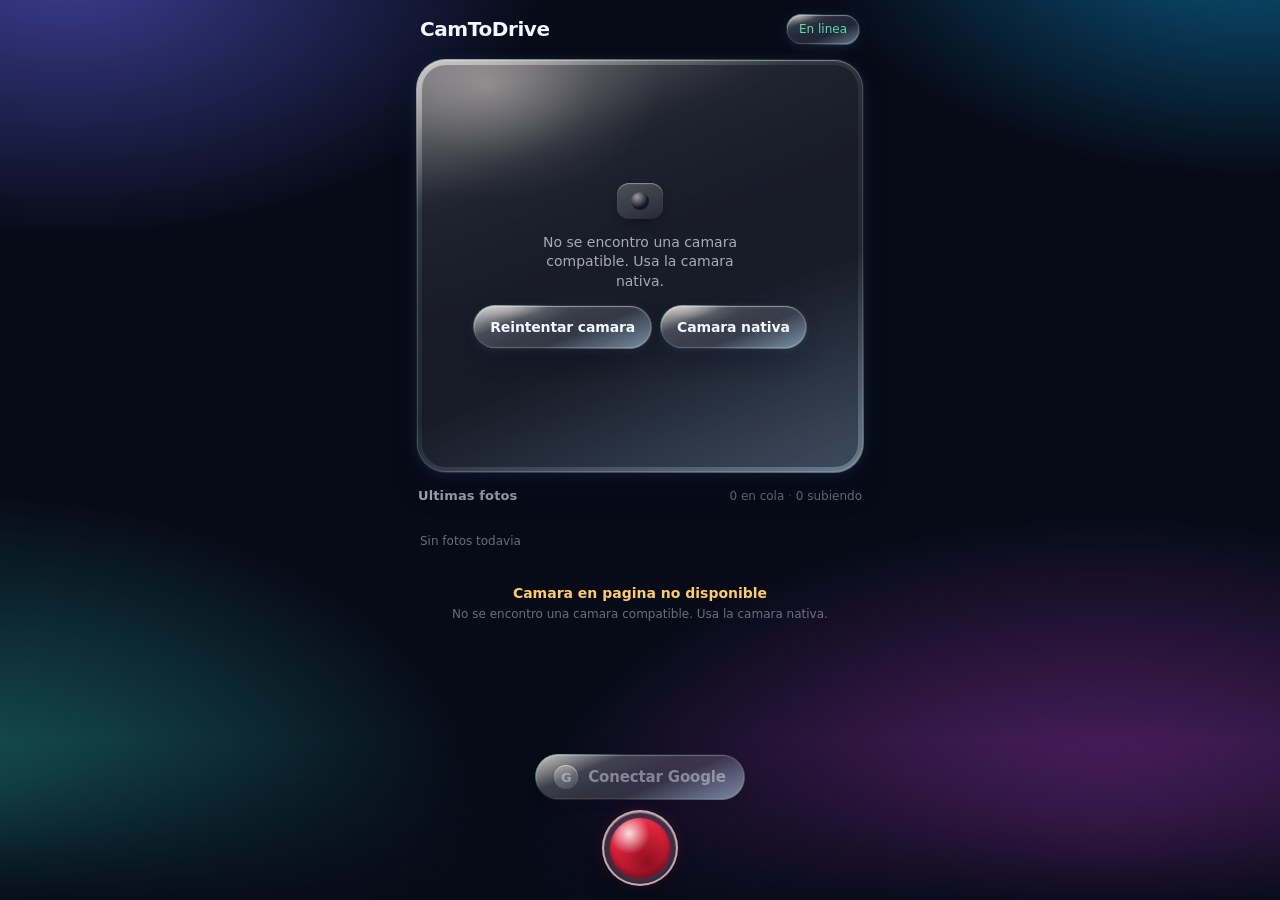
==== commit 20f21028: "Foco medido, confirmacion de foto, ahorro de bateria y borrado Bateria (tres fugas encontradas): - E" ====
--- a/index.html
+++ b/index.html
@@ -28,6 +28,13 @@
       <section class="viewer-panel" aria-label="Visor de camara">
         <div class="viewer-frame glass" id="viewerFrame">
           <video id="viewer" playsinline autoplay muted disablepictureinpicture hidden></video>
+
+          <div class="focus-frame searching" id="focusFrame" aria-hidden="true" hidden></div>
+
+          <div class="camera-paused" id="cameraPaused" hidden>
+            <p class="paused-title">Camara en pausa</p>
+            <p class="paused-hint">Toca aqui para reanudarla</p>
+          </div>
 
           <div class="camera-fallback" id="cameraFallback" hidden>
             <div class="native-camera-icon" aria-hidden="true"></div>
@@ -60,28 +67,7 @@
         </div>
       </section>
 
-      <section class="actions" aria-label="Acciones principales">
-        <button class="glass-button connect-button" id="connectButton" type="button">
-          <span class="button-icon" aria-hidden="true">G</span>
-          <span>Conectar Google</span>
-        </button>
-
-        <button class="glass-button capture-button" id="captureButton" type="button">
-          <span class="shutter-ring" aria-hidden="true"></span>
-          <span>Disparar</span>
-        </button>
-      </section>
-
-      <input
-        id="cameraInput"
-        class="visually-hidden"
-        type="file"
-        accept="image/*"
-        capture="environment"
-        aria-label="Abrir camara trasera nativa"
-      >
-
-      <section class="recent glass" aria-label="Ultimas fotos">
+      <section class="recent" aria-label="Ultimas fotos">
         <div class="recent-head">
           <h2>Ultimas fotos</h2>
           <p class="counters">
@@ -90,13 +76,7 @@
             <span id="uploadingCount">0</span> subiendo
           </p>
         </div>
-        <div class="recent-body">
-          <div class="thumb-frame">
-            <img id="lastThumb" alt="Ultima foto tomada" hidden>
-            <span id="emptyThumb">Sin foto</span>
-          </div>
-          <ul class="recent-list" id="recentList" aria-label="Estado de disparos recientes"></ul>
-        </div>
+        <ul class="recent-list" id="recentList" aria-label="Fotos recientes"></ul>
       </section>
 
       <footer class="app-footer" aria-live="polite">
@@ -104,5 +84,54 @@
         <p class="hint" id="authHint">Configura el Client ID para empezar.</p>
       </footer>
     </main>
+
+    <div class="dock">
+      <button class="glass-button connect-button" id="connectButton" type="button">
+        <span class="button-icon" aria-hidden="true">G</span>
+        <span>Conectar Google</span>
+      </button>
+
+      <button class="shutter" id="captureButton" type="button" aria-label="Disparar foto">
+        <span class="shutter-ring" aria-hidden="true"></span>
+      </button>
+    </div>
+
+    <input
+      id="cameraInput"
+      class="visually-hidden"
+      type="file"
+      accept="image/*"
+      capture="environment"
+      aria-label="Abrir camara trasera nativa"
+    >
+
+    <div class="overlay" id="preview" role="dialog" aria-label="Revisar foto" hidden>
+      <div class="overlay-body glass">
+        <img id="previewImage" alt="Foto recien tomada">
+        <p class="overlay-meta" id="previewMeta"></p>
+        <div class="overlay-actions">
+          <button class="glass-button" id="previewRetakeButton" type="button">Repetir</button>
+          <button class="glass-button primary" id="previewAcceptButton" type="button">Usar foto</button>
+        </div>
+      </div>
+    </div>
+
+    <div class="overlay" id="photoViewer" role="dialog" aria-label="Foto del historial" hidden>
+      <div class="overlay-body glass">
+        <div class="overlay-head">
+          <div class="overlay-titles">
+            <p class="overlay-name" id="photoViewerName"></p>
+            <p class="overlay-meta" id="photoViewerMeta"></p>
+          </div>
+          <button class="overlay-close" id="photoViewerClose" type="button" aria-label="Cerrar">&times;</button>
+        </div>
+        <img id="photoViewerImage" alt="Foto seleccionada">
+        <p class="overlay-warning" id="photoViewerWarning" hidden></p>
+        <div class="overlay-actions">
+          <a class="glass-button" id="photoViewerOpen" target="_blank" rel="noopener" hidden>Abrir en Drive</a>
+          <button class="glass-button danger" id="photoViewerDelete" type="button">Eliminar</button>
+        </div>
+      </div>
+    </div>
   </body>
 </html>
--- a/styles.css
+++ b/styles.css
@@ -114,7 +114,9 @@
     radial-gradient(46% 38% at 76% 82%, rgba(217, 70, 239, 0.42), transparent 70%),
     radial-gradient(40% 34% at 12% 78%, rgba(45, 212, 191, 0.38), transparent 72%),
     var(--void);
-  filter: blur(30px) saturate(125%);
+  /* Sin filter: blur(). Un blur de pantalla completa obliga al compositor a rehacer una
+     capa enorme cada vez que el video cambia de fotograma, y estos gradientes ya son
+     suaves por definicion. Era una de las fugas de bateria. */
 }
 
 /* -----------------------------------------------------------------------------
@@ -147,9 +149,11 @@
   border: 1px solid transparent;
   border-radius: var(--radius-md);
 
-  /* (6) Refraccion difusa + ganancia de croma del medio denso. */
-  -webkit-backdrop-filter: blur(22px) saturate(180%) brightness(1.06);
-  backdrop-filter: blur(22px) saturate(180%) brightness(1.06);
+  /* (6) Refraccion difusa + ganancia de croma del medio denso.
+     El radio se mantiene bajo a proposito: el coste en GPU crece con el radio y el
+     telefono tiene que sostenerlo mientras la camara corre. */
+  -webkit-backdrop-filter: blur(14px) saturate(170%);
+  backdrop-filter: blur(14px) saturate(170%);
 
   box-shadow:
     /* (5) Caustica: luz concentrada que sale por el lado opuesto a la fuente. */
@@ -198,8 +202,9 @@
 .app {
   max-width: 480px;
   margin: 0 auto;
+  /* El hueco de abajo deja sitio al dock fijo del disparador. */
   padding: calc(14px + env(safe-area-inset-top)) calc(16px + env(safe-area-inset-right))
-    calc(18px + env(safe-area-inset-bottom)) calc(16px + env(safe-area-inset-left));
+    calc(128px + env(safe-area-inset-bottom)) calc(16px + env(safe-area-inset-left));
   display: flex;
   flex-direction: column;
   gap: 14px;
@@ -247,11 +252,15 @@
   position: relative;
   width: 100%;
   aspect-ratio: 3 / 4;
-  max-height: 52vh;
+  max-height: 46vh;
   padding: 5px;
   border-radius: var(--radius-lg);
   overflow: hidden;
   contain: paint;
+  /* El video tapa el 100% del marco, asi que aqui el backdrop-filter no se ve pero si se
+     paga: el compositor lo recalcularia en cada fotograma de la camara. */
+  -webkit-backdrop-filter: none;
+  backdrop-filter: none;
 }
 
 /* Aqui el vidrio esta DELANTE de la imagen: el reflejo y la franja cromatica
@@ -268,6 +277,64 @@
   display: block;
   border-radius: calc(var(--radius-lg) - 6px);
   background: #05070f;
+}
+
+/* -----------------------------------------------------------------------------
+   Indicador de foco
+   Ni Safari ni iOS dicen si el autofoco cerro, asi que app.js mide la nitidez del
+   centro del cuadro. Ambar = buscando, verde = la imagen esta en su punto.
+   -------------------------------------------------------------------------- */
+
+.focus-frame {
+  position: absolute;
+  top: 50%;
+  left: 50%;
+  width: 46%;
+  aspect-ratio: 4 / 3;
+  transform: translate(-50%, -50%);
+  z-index: 2;
+  pointer-events: none;
+  border-radius: 14px;
+  transition: border-color 160ms ease, box-shadow 160ms ease, transform 160ms ease;
+}
+
+.focus-frame.searching {
+  border: 1.5px solid rgba(255, 202, 107, 0.55);
+  box-shadow: 0 0 0 1px rgba(0, 0, 0, 0.25);
+}
+
+.focus-frame.locked {
+  border: 2px solid rgba(92, 224, 168, 0.95);
+  box-shadow:
+    0 0 0 1px rgba(0, 0, 0, 0.3),
+    0 0 16px rgba(92, 224, 168, 0.45);
+  transform: translate(-50%, -50%) scale(0.94);
+}
+
+.camera-paused {
+  position: absolute;
+  inset: 5px;
+  z-index: 2;
+  display: flex;
+  flex-direction: column;
+  align-items: center;
+  justify-content: center;
+  gap: 4px;
+  text-align: center;
+  border-radius: calc(var(--radius-lg) - 6px);
+  background: rgba(6, 10, 24, 0.72);
+}
+
+.paused-title {
+  margin: 0;
+  font-size: 16px;
+  font-weight: 600;
+}
+
+.paused-hint {
+  margin: 0;
+  font-size: 13px;
+  color: var(--ink-soft);
 }
 
 .camera-fallback {
@@ -349,10 +416,30 @@
    reflejo especular se desplaza porque la normal de la superficie gira.
    -------------------------------------------------------------------------- */
 
-.actions {
+/* Barra inferior fija: el disparador vive donde llega el pulgar. */
+.dock {
+  position: fixed;
+  left: 0;
+  right: 0;
+  bottom: 0;
+  z-index: 20;
   display: flex;
   flex-direction: column;
+  align-items: center;
   gap: 10px;
+  padding: 12px 16px calc(14px + env(safe-area-inset-bottom));
+  background: linear-gradient(to top, rgba(7, 11, 24, 0.92), rgba(7, 11, 24, 0));
+  pointer-events: none;
+}
+
+.dock > * {
+  pointer-events: auto;
+}
+
+.dock .connect-button {
+  min-height: 44px;
+  padding: 10px 18px;
+  font-size: 15px;
 }
 
 .glass-button {
@@ -486,30 +573,69 @@
   font-weight: 700;
 }
 
-.capture-button {
-  min-height: 76px;
-  font-size: 20px;
-  font-weight: 600;
-  gap: 14px;
+/* Obturador: anillo de vidrio con la esfera roja dentro. */
+.shutter {
+  position: relative;
+  width: 76px;
+  height: 76px;
+  padding: 6px;
+  border-radius: 50%;
+  border: 2px solid rgba(var(--key-light) / 0.7);
+  background: rgba(var(--glass-body) / 0.12);
+  -webkit-backdrop-filter: blur(12px) saturate(160%);
+  backdrop-filter: blur(12px) saturate(160%);
+  box-shadow:
+    0 16px 30px -16px rgba(6, 10, 24, 0.95),
+    inset 0 1px 1px rgba(var(--key-light) / 0.45);
+  cursor: pointer;
+  touch-action: manipulation;
+  -webkit-user-select: none;
+  user-select: none;
+  transition: transform 120ms cubic-bezier(0.22, 1, 0.36, 1), box-shadow 120ms ease;
 }
 
 /* Esfera roja: sombreado difuso mas reflejo especular estrecho, misma luz. */
 .shutter-ring {
-  width: 30px;
-  height: 30px;
-  flex: none;
+  display: block;
+  width: 100%;
+  height: 100%;
   border-radius: 50%;
   background:
     radial-gradient(circle at 32% 26%, rgba(255, 255, 255, 0.85), transparent 34%),
     radial-gradient(circle at 62% 74%, #8f1020, #e0233c 62%, #ff5f6d);
   box-shadow:
-    0 0 16px rgba(255, 60, 90, 0.45),
-    inset 0 -2px 4px rgba(90, 0, 16, 0.6);
-}
-
-.capture-button:disabled .shutter-ring {
+    0 0 18px rgba(255, 60, 90, 0.4),
+    inset 0 -3px 6px rgba(90, 0, 16, 0.6);
+  transition: transform 120ms ease;
+}
+
+.shutter:active:not(:disabled) {
+  transform: scale(0.94);
+}
+
+.shutter:active:not(:disabled) .shutter-ring {
+  transform: scale(0.9);
+}
+
+.shutter:focus-visible {
+  outline: 2px solid rgba(var(--sky-light) / 0.75);
+  outline-offset: 4px;
+}
+
+.shutter:disabled {
+  cursor: not-allowed;
+}
+
+.shutter:disabled .shutter-ring {
   background: radial-gradient(circle at 32% 26%, rgba(255, 255, 255, 0.4), transparent 40%),
     radial-gradient(circle at 62% 74%, #2b3346, #4a5468);
+  box-shadow: none;
+}
+
+/* Camara dormida: el obturador lo dice sin texto. */
+.shutter.paused .shutter-ring {
+  background: radial-gradient(circle at 32% 26%, rgba(255, 255, 255, 0.35), transparent 40%),
+    radial-gradient(circle at 62% 74%, #3a2f10, #7a5f1e);
   box-shadow: none;
 }
 
@@ -570,14 +696,7 @@
    -------------------------------------------------------------------------- */
 
 .recent {
-  padding: 14px 16px 12px;
-  border-radius: var(--radius-md);
-}
-
-.recent-head,
-.recent-body {
-  position: relative;
-  z-index: 2;
+  padding: 0 2px;
 }
 
 .recent-head {
@@ -585,14 +704,15 @@
   align-items: baseline;
   justify-content: space-between;
   gap: 10px;
-  margin-bottom: 12px;
+  margin-bottom: 8px;
 }
 
 .recent-head h2 {
   margin: 0;
-  font-size: 14px;
+  font-size: 13px;
   font-weight: 600;
   letter-spacing: 0.01em;
+  color: var(--ink-soft);
 }
 
 .counters {
@@ -606,89 +726,107 @@
   opacity: 0.5;
 }
 
-.recent-body {
-  display: flex;
-  gap: 12px;
-  align-items: flex-start;
-}
-
-.thumb-frame {
-  width: 72px;
-  height: 72px;
+/* Tira horizontal de miniaturas: el historial ocupa una fila, no media pantalla. */
+.recent-list {
+  margin: 0;
+  padding: 2px 0;
+  list-style: none;
+  display: flex;
+  gap: 8px;
+  overflow-x: auto;
+  -webkit-overflow-scrolling: touch;
+  scrollbar-width: none;
+}
+
+.recent-list::-webkit-scrollbar {
+  display: none;
+}
+
+.recent-empty {
+  font-size: 12px;
+  color: var(--ink-faint);
+  padding: 18px 2px;
+}
+
+.shot {
   flex: none;
-  display: flex;
-  align-items: center;
-  justify-content: center;
-  border-radius: var(--radius-sm);
+}
+
+.shot-button {
+  position: relative;
+  display: block;
+  width: 58px;
+  height: 58px;
+  padding: 0;
+  border: 1px solid rgba(var(--glass-body) / 0.14);
+  border-radius: 14px;
   overflow: hidden;
-  background: rgba(8, 14, 30, 0.45);
-  box-shadow:
-    inset 0 1px 1px rgba(var(--key-light) / 0.22),
-    inset 0 0 0 1px rgba(var(--glass-body) / 0.08);
-}
-
-.thumb-frame img {
+  background: rgba(8, 14, 30, 0.5);
+  box-shadow: inset 0 1px 1px rgba(var(--key-light) / 0.2);
+  cursor: pointer;
+  touch-action: manipulation;
+  transition: transform 120ms ease;
+}
+
+.shot-button:active {
+  transform: scale(0.94);
+}
+
+.shot-button img {
   width: 100%;
   height: 100%;
   object-fit: cover;
   display: block;
 }
 
-.thumb-frame span {
-  font-size: 11px;
+.shot-placeholder {
+  display: flex;
+  align-items: center;
+  justify-content: center;
+  width: 100%;
+  height: 100%;
+  font-size: 10px;
+  letter-spacing: 0.08em;
   color: var(--ink-faint);
 }
 
-.recent-list {
-  flex: 1;
-  min-width: 0;
-  margin: 0;
-  padding: 0;
-  list-style: none;
-  display: flex;
-  flex-direction: column;
-  gap: 6px;
-  max-height: 128px;
-  overflow-y: auto;
-  -webkit-overflow-scrolling: touch;
-}
-
-.recent-empty {
-  font-size: 13px;
+.shot-badge {
+  position: absolute;
+  right: 3px;
+  bottom: 3px;
+  font-size: 9px;
+  font-weight: 700;
+  line-height: 1;
+  padding: 3px 5px;
+  border-radius: 6px;
+  background: rgba(6, 10, 24, 0.78);
+  color: var(--ink-soft);
+}
+
+.shot.queued .shot-badge {
   color: var(--ink-faint);
-  padding: 6px 2px;
-}
-
-.recent-item {
-  display: flex;
-  align-items: center;
-  gap: 8px;
-  padding: 7px 10px;
-  border-radius: 12px;
-  background: rgba(var(--glass-body) / 0.06);
-  box-shadow: inset 0 1px 0 rgba(var(--key-light) / 0.14);
-}
-
-.recent-info {
-  flex: 1;
-  min-width: 0;
-  display: flex;
-  flex-direction: column;
-  gap: 5px;
-}
-
-.recent-name {
-  font-size: 12px;
-  color: var(--ink-soft);
-  overflow: hidden;
-  text-overflow: ellipsis;
-  white-space: nowrap;
+}
+
+.shot.uploading .shot-badge {
+  color: #9fd4ff;
+}
+
+.shot.done .shot-badge {
+  color: var(--ok);
+}
+
+.shot.error .shot-badge {
+  color: var(--error);
 }
 
 .recent-progress {
-  height: 5px;
+  position: absolute;
+  left: 4px;
+  right: 4px;
+  bottom: 4px;
+  height: 4px;
   border-radius: 999px;
-  background: rgba(8, 14, 30, 0.55);
+  background: rgba(6, 10, 24, 0.75);
   overflow: hidden;
 }
 
@@ -701,34 +839,131 @@
   transition: width 200ms ease;
 }
 
-.recent-badge {
+/* -----------------------------------------------------------------------------
+   Capas a pantalla completa: revisar la foto recien tomada y ver una del historial
+   -------------------------------------------------------------------------- */
+
+.overlay {
+  position: fixed;
+  inset: 0;
+  z-index: 40;
+  display: flex;
+  align-items: center;
+  justify-content: center;
+  padding: calc(16px + env(safe-area-inset-top)) 16px calc(16px + env(safe-area-inset-bottom));
+  background: rgba(4, 7, 16, 0.82);
+  -webkit-backdrop-filter: blur(8px);
+  backdrop-filter: blur(8px);
+}
+
+.overlay-body {
+  width: 100%;
+  max-width: 440px;
+  max-height: 100%;
+  display: flex;
+  flex-direction: column;
+  gap: 12px;
+  padding: 14px;
+  border-radius: var(--radius-lg);
+  overflow-y: auto;
+}
+
+.overlay-body > * {
+  position: relative;
+  z-index: 2;
+}
+
+.overlay-body img {
+  width: 100%;
+  max-height: 62vh;
+  object-fit: contain;
+  border-radius: var(--radius-sm);
+  background: #05070f;
+}
+
+.overlay-head {
+  display: flex;
+  align-items: flex-start;
+  justify-content: space-between;
+  gap: 10px;
+}
+
+.overlay-titles {
+  min-width: 0;
+}
+
+.overlay-name {
+  margin: 0;
+  font-size: 14px;
+  font-weight: 600;
+  overflow: hidden;
+  text-overflow: ellipsis;
+  white-space: nowrap;
+}
+
+.overlay-meta {
+  margin: 0;
+  font-size: 12px;
+  color: var(--ink-faint);
+  text-align: center;
+}
+
+.overlay-head .overlay-meta {
+  text-align: left;
+}
+
+.overlay-close {
   flex: none;
-  font-size: 11px;
-  font-weight: 600;
-  padding: 3px 9px;
-  border-radius: 999px;
-  background: rgba(var(--glass-body) / 0.1);
-  color: var(--ink-soft);
-  white-space: nowrap;
-}
-
-.recent-item.queued .recent-badge {
-  color: var(--ink-faint);
-}
-
-.recent-item.uploading .recent-badge {
-  color: #9fd4ff;
-  background: rgba(76, 201, 240, 0.16);
-}
-
-.recent-item.done .recent-badge {
-  color: var(--ok);
-  background: rgba(92, 224, 168, 0.16);
-}
-
-.recent-item.error .recent-badge {
+  width: 32px;
+  height: 32px;
+  border: 0;
+  border-radius: 50%;
+  background: rgba(var(--glass-body) / 0.12);
+  color: var(--ink);
+  font-size: 20px;
+  line-height: 1;
+  cursor: pointer;
+}
+
+.overlay-warning {
+  margin: 0;
+  font-size: 12px;
+  text-align: center;
+  color: var(--warning);
+}
+
+.overlay-actions {
+  display: flex;
+  gap: 10px;
+}
+
+.overlay-actions .glass-button {
+  flex: 1;
+  min-height: 48px;
+  text-decoration: none;
+}
+
+.glass-button.primary {
+  background:
+    linear-gradient(158deg, rgba(92, 224, 168, 0.34), rgba(76, 201, 240, 0.22)) padding-box,
+    linear-gradient(
+        158deg,
+        rgba(var(--key-light) / 0.85),
+        rgba(var(--glass-body) / 0.12) 30%,
+        rgba(var(--sky-light) / 0.6)
+      )
+      border-box;
+}
+
+.glass-button.danger {
   color: var(--error);
-  background: rgba(255, 123, 138, 0.16);
+}
+
+.glass-button.danger.armed {
+  background:
+    linear-gradient(158deg, rgba(255, 123, 138, 0.4), rgba(255, 90, 110, 0.25)) padding-box,
+    linear-gradient(158deg, rgba(var(--key-light) / 0.85), rgba(255, 123, 138, 0.5)) border-box;
+  color: var(--ink);
 }
 
 /* -----------------------------------------------------------------------------
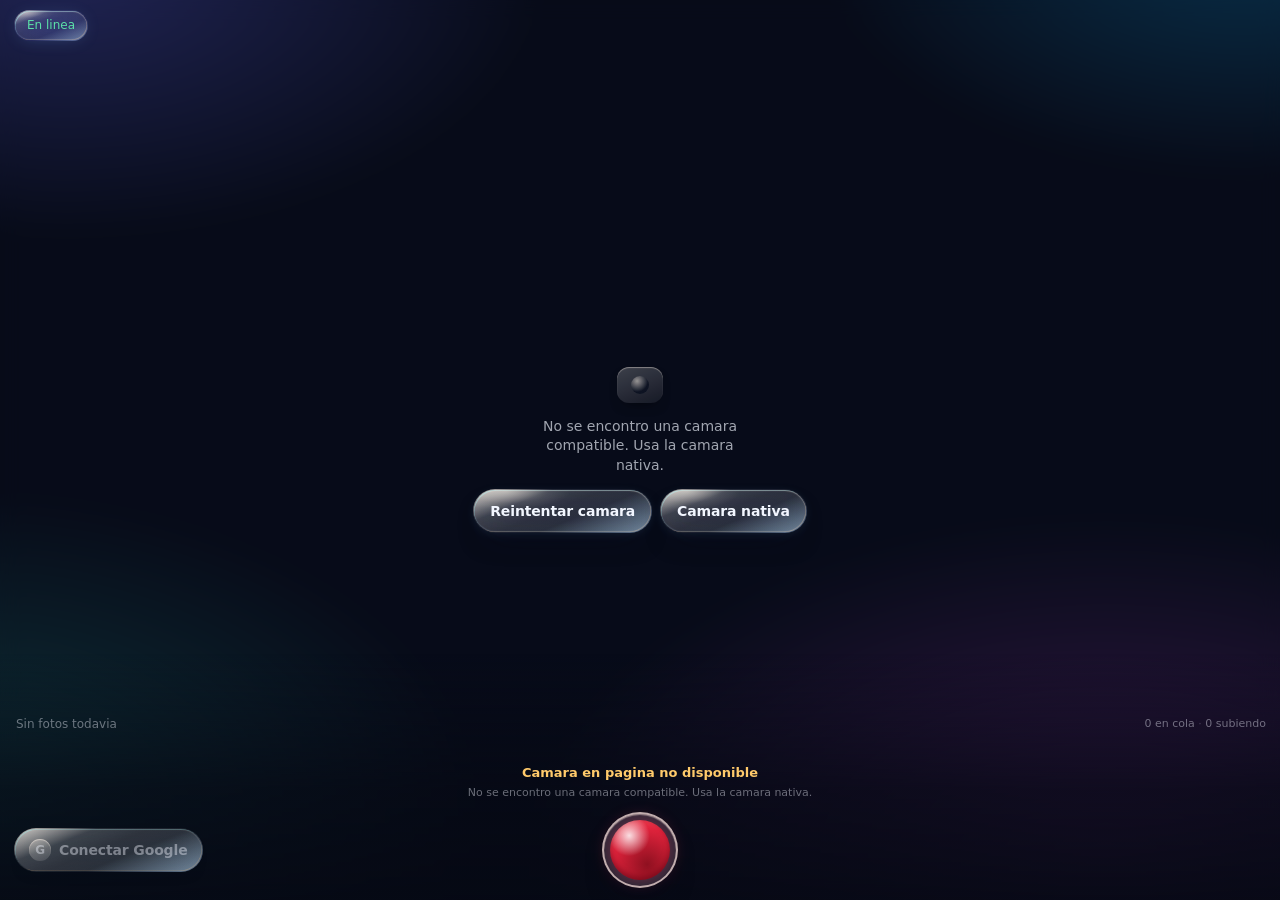
==== commit e6ac7bf3: "Interfaz sin marcos y marco de foco a tamano de visor - El visor pasa a ocupar la pantalla entera (." ====
--- a/index.html
+++ b/index.html
@@ -17,84 +17,86 @@
     <script src="app.js" defer></script>
   </head>
   <body>
-    <div class="ambient" aria-hidden="true"></div>
+    <!-- El visor ocupa la pantalla entera: no hay marco, la imagen ES la interfaz. -->
+    <div class="stage" id="stage" aria-label="Visor de camara">
+      <div class="ambient" aria-hidden="true"></div>
 
-    <main class="app">
-      <header class="app-header">
-        <h1>CamToDrive</h1>
-        <span class="net-chip glass" id="networkStatus">Sin conexion</span>
+      <video id="viewer" playsinline autoplay muted disablepictureinpicture hidden></video>
+
+      <div class="focus-frame searching" id="focusFrame" aria-hidden="true" hidden></div>
+
+      <div class="camera-paused" id="cameraPaused" hidden>
+        <p class="paused-title">Camara en pausa</p>
+        <p class="paused-hint">Toca la pantalla para reanudarla</p>
+      </div>
+
+      <div class="camera-fallback" id="cameraFallback" hidden>
+        <div class="native-camera-icon" aria-hidden="true"></div>
+        <p id="cameraMessage">Abriendo la camara...</p>
+        <div class="fallback-actions">
+          <button class="glass-button" id="retryCameraButton" type="button">Reintentar camara</button>
+          <button class="glass-button" id="nativeCameraButton" type="button">Camara nativa</button>
+        </div>
+      </div>
+    </div>
+
+    <!-- Capa de controles. No captura toques salvo en sus propios elementos, para que
+         tocar la imagen siga llegando al visor. -->
+    <main class="hud">
+      <h1 class="visually-hidden">CamToDrive</h1>
+
+      <header class="hud-top">
+        <span class="chip glass" id="networkStatus">Sin conexion</span>
+        <span class="chip glass quality-chip" id="captureQuality" hidden></span>
       </header>
 
-      <section class="viewer-panel" aria-label="Visor de camara">
-        <div class="viewer-frame glass" id="viewerFrame">
-          <video id="viewer" playsinline autoplay muted disablepictureinpicture hidden></video>
+      <div class="hud-bottom">
+        <section
+          class="global-progress glass"
+          id="globalProgress"
+          role="progressbar"
+          aria-label="Progreso global de subida"
+          aria-valuemin="0"
+          aria-valuemax="100"
+          aria-valuenow="0"
+          hidden
+        >
+          <div class="global-progress-copy">
+            <span>Subiendo a Drive</span>
+            <strong id="globalProgressText">0%</strong>
+          </div>
+          <div class="progress-track" aria-hidden="true">
+            <span id="globalProgressBar"></span>
+          </div>
+        </section>
 
-          <div class="focus-frame searching" id="focusFrame" aria-hidden="true" hidden></div>
-
-          <div class="camera-paused" id="cameraPaused" hidden>
-            <p class="paused-title">Camara en pausa</p>
-            <p class="paused-hint">Toca aqui para reanudarla</p>
-          </div>
-
-          <div class="camera-fallback" id="cameraFallback" hidden>
-            <div class="native-camera-icon" aria-hidden="true"></div>
-            <p id="cameraMessage">Abriendo la camara...</p>
-            <div class="fallback-actions">
-              <button class="glass-button" id="retryCameraButton" type="button">Reintentar camara</button>
-              <button class="glass-button" id="nativeCameraButton" type="button">Camara nativa</button>
-            </div>
-          </div>
-        </div>
-        <p class="capture-quality" id="captureQuality" hidden></p>
-      </section>
-
-      <section
-        class="global-progress glass"
-        id="globalProgress"
-        role="progressbar"
-        aria-label="Progreso global de subida"
-        aria-valuemin="0"
-        aria-valuemax="100"
-        aria-valuenow="0"
-        hidden
-      >
-        <div class="global-progress-copy">
-          <span>Subiendo a Drive</span>
-          <strong id="globalProgressText">0%</strong>
-        </div>
-        <div class="progress-track" aria-hidden="true">
-          <span id="globalProgressBar"></span>
-        </div>
-      </section>
-
-      <section class="recent" aria-label="Ultimas fotos">
-        <div class="recent-head">
-          <h2>Ultimas fotos</h2>
+        <section class="recent" aria-label="Ultimas fotos">
+          <h2 class="visually-hidden">Ultimas fotos</h2>
+          <ul class="recent-list" id="recentList" aria-label="Fotos recientes"></ul>
           <p class="counters">
             <span id="pendingCount">0</span> en cola
             <span class="dot" aria-hidden="true">&middot;</span>
             <span id="uploadingCount">0</span> subiendo
           </p>
+        </section>
+
+        <footer class="app-footer" aria-live="polite">
+          <p class="status-line" id="statusText">Conectar Google</p>
+          <p class="hint" id="authHint">Configura el Client ID para empezar.</p>
+        </footer>
+
+        <div class="dock">
+          <button class="glass-button connect-button" id="connectButton" type="button">
+            <span class="button-icon" aria-hidden="true">G</span>
+            <span>Conectar Google</span>
+          </button>
+
+          <button class="shutter" id="captureButton" type="button" aria-label="Disparar foto">
+            <span class="shutter-ring" aria-hidden="true"></span>
+          </button>
         </div>
-        <ul class="recent-list" id="recentList" aria-label="Fotos recientes"></ul>
-      </section>
-
-      <footer class="app-footer" aria-live="polite">
-        <p class="status-line" id="statusText">Conectar Google</p>
-        <p class="hint" id="authHint">Configura el Client ID para empezar.</p>
-      </footer>
+      </div>
     </main>
-
-    <div class="dock">
-      <button class="glass-button connect-button" id="connectButton" type="button">
-        <span class="button-icon" aria-hidden="true">G</span>
-        <span>Conectar Google</span>
-      </button>
-
-      <button class="shutter" id="captureButton" type="button" aria-label="Disparar foto">
-        <span class="shutter-ring" aria-hidden="true"></span>
-      </button>
-    </div>
 
     <input
       id="cameraInput"
--- a/styles.css
+++ b/styles.css
@@ -1,8 +1,11 @@
 /* =============================================================================
-   CamToDrive — Liquid Glass
+   CamToDrive — Liquid Glass, sin marcos
    -----------------------------------------------------------------------------
-   El aspecto no es decorativo: cada capa traduce una ley optica.
-
+   La imagen ocupa la pantalla entera y los controles flotan encima. No hay panel
+   ni recuadro que contenga el visor: el unico "marco" que se dibuja es el del
+   foco, porque ese si comunica algo.
+
+   El aspecto del vidrio no es decorativo: cada capa traduce una ley optica.
    Fuente de luz virtual: arriba-izquierda, 45 grados, ~5500 K (blanco calido).
    Toda luz alta va arriba-izquierda y toda sombra abajo-derecha, sin excepcion:
    la coherencia direccional es lo que hace que el ojo lea "vidrio" y no "capa
@@ -66,6 +69,10 @@
   --radius-md: 22px;
   --radius-sm: 16px;
 
+  /* Aire reservado a los controles: define hasta donde llega el marco de foco. */
+  --hud-top: calc(56px + env(safe-area-inset-top));
+  --hud-bottom: calc(200px + env(safe-area-inset-bottom));
+
   --font: -apple-system, BlinkMacSystemFont, "SF Pro Text", "Segoe UI", Roboto,
     system-ui, sans-serif;
 }
@@ -82,11 +89,10 @@
 body {
   margin: 0;
   padding: 0;
+  height: 100%;
 }
 
 body {
-  min-height: 100vh;
-  min-height: 100dvh;
   background: var(--void);
   color: var(--ink);
   font-family: var(--font);
@@ -95,17 +101,37 @@
   -webkit-text-size-adjust: 100%;
   -webkit-tap-highlight-color: transparent;
   -webkit-font-smoothing: antialiased;
-  overflow-x: hidden;
+  overflow: hidden;
+  overscroll-behavior: none;
 }
 
 /* -----------------------------------------------------------------------------
-   Fondo: malla de gradientes.
-   Sin algo vivo detras, el vidrio no tiene nada que refractar y se ve como
-   plastico gris. Los focos ademas dan al material de donde sacar su color.
+   Escenario: el visor a pantalla completa
    -------------------------------------------------------------------------- */
 
+.stage {
+  position: fixed;
+  inset: 0;
+  z-index: 0;
+  overflow: hidden;
+  background: var(--void);
+}
+
+.stage video {
+  position: absolute;
+  inset: 0;
+  width: 100%;
+  height: 100%;
+  object-fit: cover;
+  display: block;
+}
+
+/* Malla de gradientes: es lo que se ve mientras la camara no esta encendida, y
+   ademas le da al vidrio algo de color que recoger.
+   Sin filter: blur(). Un blur de pantalla completa obliga al compositor a rehacer
+   una capa enorme en cada fotograma; era una de las fugas de bateria. */
 .ambient {
-  position: fixed;
+  position: absolute;
   inset: -20%;
   z-index: -1;
   background:
@@ -114,9 +140,161 @@
     radial-gradient(46% 38% at 76% 82%, rgba(217, 70, 239, 0.42), transparent 70%),
     radial-gradient(40% 34% at 12% 78%, rgba(45, 212, 191, 0.38), transparent 72%),
     var(--void);
-  /* Sin filter: blur(). Un blur de pantalla completa obliga al compositor a rehacer una
-     capa enorme cada vez que el video cambia de fotograma, y estos gradientes ya son
-     suaves por definicion. Era una de las fugas de bateria. */
+}
+
+/* -----------------------------------------------------------------------------
+   Marco de foco
+   Ni Safari ni iOS dicen si el autofoco cerro, asi que app.js mide la nitidez de
+   la escena. El marco abarca el encuadre util completo: lo que se ve es lo que
+   se evalua. Ambar = buscando, verde = la imagen esta en su punto.
+   Las esquinas se dibujan con gradientes (8 tiras solidas) en vez de bordes
+   completos: es la convencion de visor de camara y deja la imagen despejada.
+   -------------------------------------------------------------------------- */
+
+.focus-frame {
+  position: absolute;
+  inset: var(--hud-top) 14px var(--hud-bottom);
+  z-index: 2;
+  pointer-events: none;
+  border-radius: 26px;
+  color: rgba(255, 202, 107, 0.85);
+  transition: color 180ms ease, box-shadow 220ms ease, transform 220ms
+    cubic-bezier(0.22, 1, 0.36, 1);
+}
+
+/* Rectangulo completo, tenue: define el encuadre sin ensuciar la escena.
+   La sombra va aqui y no como filter sobre el marco entero: un filter a pantalla
+   completa por encima del video obliga al compositor a rehacer esa capa. */
+.focus-frame::before {
+  content: "";
+  position: absolute;
+  inset: 0;
+  border: 1.5px solid currentColor;
+  border-radius: inherit;
+  opacity: 0.4;
+  box-shadow: 0 1px 3px rgba(0, 0, 0, 0.45);
+}
+
+/* Cantoneras gruesas: el mismo rectangulo con borde de 4 px, enmascarado para
+   que solo asomen las cuatro esquinas. Son las que dan la lectura solida. */
+.focus-frame::after {
+  content: "";
+  position: absolute;
+  inset: -3px;
+  border: 4px solid currentColor;
+  border-radius: 29px;
+  box-shadow: 0 1px 4px rgba(0, 0, 0, 0.5);
+  -webkit-mask:
+    linear-gradient(#000, #000) 0 0 / 42px 42px no-repeat,
+    linear-gradient(#000, #000) 100% 0 / 42px 42px no-repeat,
+    linear-gradient(#000, #000) 0 100% / 42px 42px no-repeat,
+    linear-gradient(#000, #000) 100% 100% / 42px 42px no-repeat;
+  mask:
+    linear-gradient(#000, #000) 0 0 / 42px 42px no-repeat,
+    linear-gradient(#000, #000) 100% 0 / 42px 42px no-repeat,
+    linear-gradient(#000, #000) 0 100% / 42px 42px no-repeat,
+    linear-gradient(#000, #000) 100% 100% / 42px 42px no-repeat;
+}
+
+.focus-frame.searching {
+  color: rgba(255, 202, 107, 0.85);
+}
+
+.focus-frame.locked {
+  color: var(--ok);
+  box-shadow:
+    0 0 0 1px rgba(92, 224, 168, 0.35),
+    0 0 26px rgba(92, 224, 168, 0.32),
+    inset 0 0 30px rgba(92, 224, 168, 0.12);
+  transform: scale(0.988);
+}
+
+/* -----------------------------------------------------------------------------
+   Estados del visor
+   -------------------------------------------------------------------------- */
+
+.camera-paused,
+.camera-fallback {
+  position: absolute;
+  inset: 0;
+  z-index: 3;
+  display: flex;
+  flex-direction: column;
+  align-items: center;
+  justify-content: center;
+  text-align: center;
+  padding: 24px;
+}
+
+.camera-paused {
+  gap: 4px;
+  background: rgba(6, 10, 24, 0.55);
+}
+
+.camera-fallback {
+  gap: 14px;
+  background: rgba(8, 12, 26, 0.5);
+  -webkit-backdrop-filter: blur(10px);
+  backdrop-filter: blur(10px);
+}
+
+.paused-title {
+  margin: 0;
+  font-size: 17px;
+  font-weight: 600;
+}
+
+.paused-hint {
+  margin: 0;
+  font-size: 13px;
+  color: var(--ink-soft);
+}
+
+.camera-fallback p {
+  margin: 0;
+  font-size: 14px;
+  color: var(--ink-soft);
+  max-width: 26ch;
+}
+
+.native-camera-icon {
+  position: relative;
+  width: 46px;
+  height: 36px;
+  border-radius: 12px;
+  background: linear-gradient(
+    158deg,
+    rgba(var(--glass-body) / 0.22),
+    rgba(var(--glass-body) / 0.06)
+  );
+  box-shadow:
+    inset 0 1px 1px rgba(var(--key-light) / 0.4),
+    0 6px 14px -8px rgba(0, 0, 0, 0.8);
+}
+
+.native-camera-icon::after {
+  content: "";
+  position: absolute;
+  inset: 9px 14px;
+  border-radius: 50%;
+  background: radial-gradient(
+    circle at 34% 28%,
+    rgba(var(--key-light) / 0.5),
+    rgba(10, 16, 32, 0.85) 62%
+  );
+}
+
+.fallback-actions {
+  display: flex;
+  flex-wrap: wrap;
+  justify-content: center;
+  gap: 8px;
+}
+
+.fallback-actions .glass-button {
+  min-height: 44px;
+  padding: 10px 16px;
+  font-size: 14px;
 }
 
 /* -----------------------------------------------------------------------------
@@ -196,36 +374,51 @@
 }
 
 /* -----------------------------------------------------------------------------
-   Estructura
+   Capa de controles
+   Flota sobre la imagen y solo intercepta el toque donde hay algo que tocar: el
+   resto de la pantalla sigue siendo el visor.
    -------------------------------------------------------------------------- */
 
-.app {
-  max-width: 480px;
-  margin: 0 auto;
-  /* El hueco de abajo deja sitio al dock fijo del disparador. */
-  padding: calc(14px + env(safe-area-inset-top)) calc(16px + env(safe-area-inset-right))
-    calc(128px + env(safe-area-inset-bottom)) calc(16px + env(safe-area-inset-left));
+.hud {
+  position: fixed;
+  inset: 0;
+  z-index: 10;
   display: flex;
   flex-direction: column;
-  gap: 14px;
-}
-
-.app-header {
+  pointer-events: none;
+}
+
+.hud-top {
   display: flex;
   align-items: center;
   justify-content: space-between;
-  gap: 12px;
-  padding: 0 4px;
-}
-
-.app-header h1 {
-  margin: 0;
-  font-size: 20px;
-  font-weight: 600;
-  letter-spacing: -0.02em;
-}
-
-.net-chip {
+  gap: 10px;
+  padding: calc(10px + env(safe-area-inset-top)) calc(14px + env(safe-area-inset-right)) 0
+    calc(14px + env(safe-area-inset-left));
+}
+
+.hud-top > * {
+  pointer-events: auto;
+}
+
+.hud-bottom {
+  margin-top: auto;
+  display: flex;
+  flex-direction: column;
+  gap: 10px;
+  padding: 40px calc(14px + env(safe-area-inset-right))
+    calc(12px + env(safe-area-inset-bottom)) calc(14px + env(safe-area-inset-left));
+  /* Degradado de contraste: sin el, el texto blanco desaparece sobre una escena clara. */
+  background: linear-gradient(
+    to top,
+    rgba(6, 9, 20, 0.92),
+    rgba(6, 9, 20, 0.72) 45%,
+    rgba(6, 9, 20, 0)
+  );
+  pointer-events: auto;
+}
+
+.chip {
   padding: 6px 12px;
   border-radius: 999px;
   font-size: 12px;
@@ -234,179 +427,15 @@
   white-space: nowrap;
 }
 
-.net-chip.online {
+.chip.online {
   color: var(--ok);
 }
 
-/* -----------------------------------------------------------------------------
-   Visor
-   -------------------------------------------------------------------------- */
-
-.viewer-panel {
-  display: flex;
-  flex-direction: column;
-  gap: 8px;
-}
-
-.viewer-frame {
-  position: relative;
-  width: 100%;
-  aspect-ratio: 3 / 4;
-  max-height: 46vh;
-  padding: 5px;
-  border-radius: var(--radius-lg);
+.quality-chip {
+  color: var(--ink-soft);
+  font-variant-numeric: tabular-nums;
   overflow: hidden;
-  contain: paint;
-  /* El video tapa el 100% del marco, asi que aqui el backdrop-filter no se ve pero si se
-     paga: el compositor lo recalcularia en cada fotograma de la camara. */
-  -webkit-backdrop-filter: none;
-  backdrop-filter: none;
-}
-
-/* Aqui el vidrio esta DELANTE de la imagen: el reflejo y la franja cromatica
-   deben caer sobre el video, no detras. */
-.viewer-frame::before,
-.viewer-frame::after {
-  z-index: 3;
-}
-
-.viewer-frame video {
-  width: 100%;
-  height: 100%;
-  object-fit: cover;
-  display: block;
-  border-radius: calc(var(--radius-lg) - 6px);
-  background: #05070f;
-}
-
-/* -----------------------------------------------------------------------------
-   Indicador de foco
-   Ni Safari ni iOS dicen si el autofoco cerro, asi que app.js mide la nitidez del
-   centro del cuadro. Ambar = buscando, verde = la imagen esta en su punto.
-   -------------------------------------------------------------------------- */
-
-.focus-frame {
-  position: absolute;
-  top: 50%;
-  left: 50%;
-  width: 46%;
-  aspect-ratio: 4 / 3;
-  transform: translate(-50%, -50%);
-  z-index: 2;
-  pointer-events: none;
-  border-radius: 14px;
-  transition: border-color 160ms ease, box-shadow 160ms ease, transform 160ms ease;
-}
-
-.focus-frame.searching {
-  border: 1.5px solid rgba(255, 202, 107, 0.55);
-  box-shadow: 0 0 0 1px rgba(0, 0, 0, 0.25);
-}
-
-.focus-frame.locked {
-  border: 2px solid rgba(92, 224, 168, 0.95);
-  box-shadow:
-    0 0 0 1px rgba(0, 0, 0, 0.3),
-    0 0 16px rgba(92, 224, 168, 0.45);
-  transform: translate(-50%, -50%) scale(0.94);
-}
-
-.camera-paused {
-  position: absolute;
-  inset: 5px;
-  z-index: 2;
-  display: flex;
-  flex-direction: column;
-  align-items: center;
-  justify-content: center;
-  gap: 4px;
-  text-align: center;
-  border-radius: calc(var(--radius-lg) - 6px);
-  background: rgba(6, 10, 24, 0.72);
-}
-
-.paused-title {
-  margin: 0;
-  font-size: 16px;
-  font-weight: 600;
-}
-
-.paused-hint {
-  margin: 0;
-  font-size: 13px;
-  color: var(--ink-soft);
-}
-
-.camera-fallback {
-  position: absolute;
-  inset: 5px;
-  z-index: 2;
-  display: flex;
-  flex-direction: column;
-  align-items: center;
-  justify-content: center;
-  gap: 14px;
-  padding: 20px;
-  text-align: center;
-  border-radius: calc(var(--radius-lg) - 6px);
-  background: rgba(8, 12, 26, 0.42);
-  -webkit-backdrop-filter: blur(10px);
-  backdrop-filter: blur(10px);
-}
-
-.camera-fallback p {
-  margin: 0;
-  font-size: 14px;
-  color: var(--ink-soft);
-  max-width: 26ch;
-}
-
-.native-camera-icon {
-  width: 46px;
-  height: 36px;
-  border-radius: 12px;
-  background: linear-gradient(
-    158deg,
-    rgba(var(--glass-body) / 0.22),
-    rgba(var(--glass-body) / 0.06)
-  );
-  box-shadow:
-    inset 0 1px 1px rgba(var(--key-light) / 0.4),
-    0 6px 14px -8px rgba(0, 0, 0, 0.8);
-  position: relative;
-}
-
-.native-camera-icon::after {
-  content: "";
-  position: absolute;
-  inset: 9px 14px;
-  border-radius: 50%;
-  background: radial-gradient(
-    circle at 34% 28%,
-    rgba(var(--key-light) / 0.5),
-    rgba(10, 16, 32, 0.85) 62%
-  );
-}
-
-.fallback-actions {
-  display: flex;
-  flex-wrap: wrap;
-  justify-content: center;
-  gap: 8px;
-}
-
-.fallback-actions .glass-button {
-  min-height: 44px;
-  padding: 10px 16px;
-  font-size: 14px;
-}
-
-.capture-quality {
-  margin: 0;
-  text-align: center;
-  font-size: 12px;
-  color: var(--ink-faint);
-  letter-spacing: 0.01em;
+  text-overflow: ellipsis;
 }
 
 /* -----------------------------------------------------------------------------
@@ -416,30 +445,33 @@
    reflejo especular se desplaza porque la normal de la superficie gira.
    -------------------------------------------------------------------------- */
 
-/* Barra inferior fija: el disparador vive donde llega el pulgar. */
+/* Rejilla de tres columnas: el obturador queda centrado en la pantalla aunque
+   el boton de Google aparezca o desaparezca a un lado. */
 .dock {
-  position: fixed;
-  left: 0;
-  right: 0;
-  bottom: 0;
-  z-index: 20;
-  display: flex;
-  flex-direction: column;
+  display: grid;
+  grid-template-columns: 1fr auto 1fr;
   align-items: center;
   gap: 10px;
-  padding: 12px 16px calc(14px + env(safe-area-inset-bottom));
-  background: linear-gradient(to top, rgba(7, 11, 24, 0.92), rgba(7, 11, 24, 0));
-  pointer-events: none;
-}
-
-.dock > * {
-  pointer-events: auto;
+  padding-top: 2px;
 }
 
 .dock .connect-button {
+  justify-self: start;
+  min-width: 0;
   min-height: 44px;
-  padding: 10px 18px;
-  font-size: 15px;
+  padding: 10px 14px;
+  font-size: 14px;
+  gap: 8px;
+}
+
+.dock .connect-button span:last-child {
+  overflow: hidden;
+  text-overflow: ellipsis;
+  white-space: nowrap;
+}
+
+.dock .shutter {
+  grid-column: 2;
 }
 
 .glass-button {
@@ -536,7 +568,8 @@
   );
 }
 
-.glass-button:focus-visible {
+.glass-button:focus-visible,
+.shutter:focus-visible {
   outline: 2px solid rgba(var(--sky-light) / 0.75);
   outline-offset: 3px;
 }
@@ -556,8 +589,8 @@
 }
 
 .connect-button .button-icon {
-  width: 24px;
-  height: 24px;
+  width: 22px;
+  height: 22px;
   display: flex;
   align-items: center;
   justify-content: center;
@@ -569,7 +602,7 @@
     rgba(var(--glass-body) / 0.1)
   );
   box-shadow: inset 0 1px 1px rgba(var(--key-light) / 0.5);
-  font-size: 13px;
+  font-size: 12px;
   font-weight: 700;
 }
 
@@ -617,11 +650,6 @@
   transform: scale(0.9);
 }
 
-.shutter:focus-visible {
-  outline: 2px solid rgba(var(--sky-light) / 0.75);
-  outline-offset: 4px;
-}
-
 .shutter:disabled {
   cursor: not-allowed;
 }
@@ -647,18 +675,18 @@
   display: flex;
   flex-direction: column;
   gap: 10px;
-  padding: 14px 16px;
+  padding: 12px 14px;
   border-radius: var(--radius-md);
 }
 
 .global-progress-copy {
+  position: relative;
+  z-index: 2;
   display: flex;
   justify-content: space-between;
   align-items: baseline;
   font-size: 14px;
   color: var(--ink-soft);
-  position: relative;
-  z-index: 2;
 }
 
 .global-progress-copy strong {
@@ -692,42 +720,19 @@
 }
 
 /* -----------------------------------------------------------------------------
-   Ultimas fotos
+   Ultimas fotos: una tira de miniaturas, no media pantalla.
    -------------------------------------------------------------------------- */
 
 .recent {
-  padding: 0 2px;
-}
-
-.recent-head {
-  display: flex;
-  align-items: baseline;
-  justify-content: space-between;
+  display: flex;
+  align-items: center;
   gap: 10px;
-  margin-bottom: 8px;
-}
-
-.recent-head h2 {
-  margin: 0;
-  font-size: 13px;
-  font-weight: 600;
-  letter-spacing: 0.01em;
-  color: var(--ink-soft);
-}
-
-.counters {
-  margin: 0;
-  font-size: 12px;
-  color: var(--ink-faint);
-  font-variant-numeric: tabular-nums;
-}
-
-.counters .dot {
-  opacity: 0.5;
-}
-
-/* Tira horizontal de miniaturas: el historial ocupa una fila, no media pantalla. */
+  min-height: 58px;
+}
+
 .recent-list {
+  flex: 1;
+  min-width: 0;
   margin: 0;
   padding: 2px 0;
   list-style: none;
@@ -742,10 +747,24 @@
   display: none;
 }
 
+.counters {
+  flex: none;
+  margin: 0;
+  font-size: 11px;
+  line-height: 1.3;
+  text-align: right;
+  color: var(--ink-faint);
+  font-variant-numeric: tabular-nums;
+}
+
+.counters .dot {
+  opacity: 0.5;
+}
+
 .recent-empty {
   font-size: 12px;
   color: var(--ink-faint);
-  padding: 18px 2px;
+  padding: 20px 2px;
 }
 
 .shot {
@@ -967,20 +986,19 @@
 }
 
 /* -----------------------------------------------------------------------------
-   Pie
+   Pie de estado
    -------------------------------------------------------------------------- */
 
 .app-footer {
   display: flex;
   flex-direction: column;
-  gap: 3px;
-  padding: 0 6px;
+  gap: 2px;
   text-align: center;
 }
 
 .status-line {
   margin: 0;
-  font-size: 14px;
+  font-size: 13px;
   font-weight: 550;
   color: var(--ink-soft);
 }
@@ -999,7 +1017,7 @@
 
 .hint {
   margin: 0;
-  font-size: 12px;
+  font-size: 11px;
   color: var(--ink-faint);
 }
 
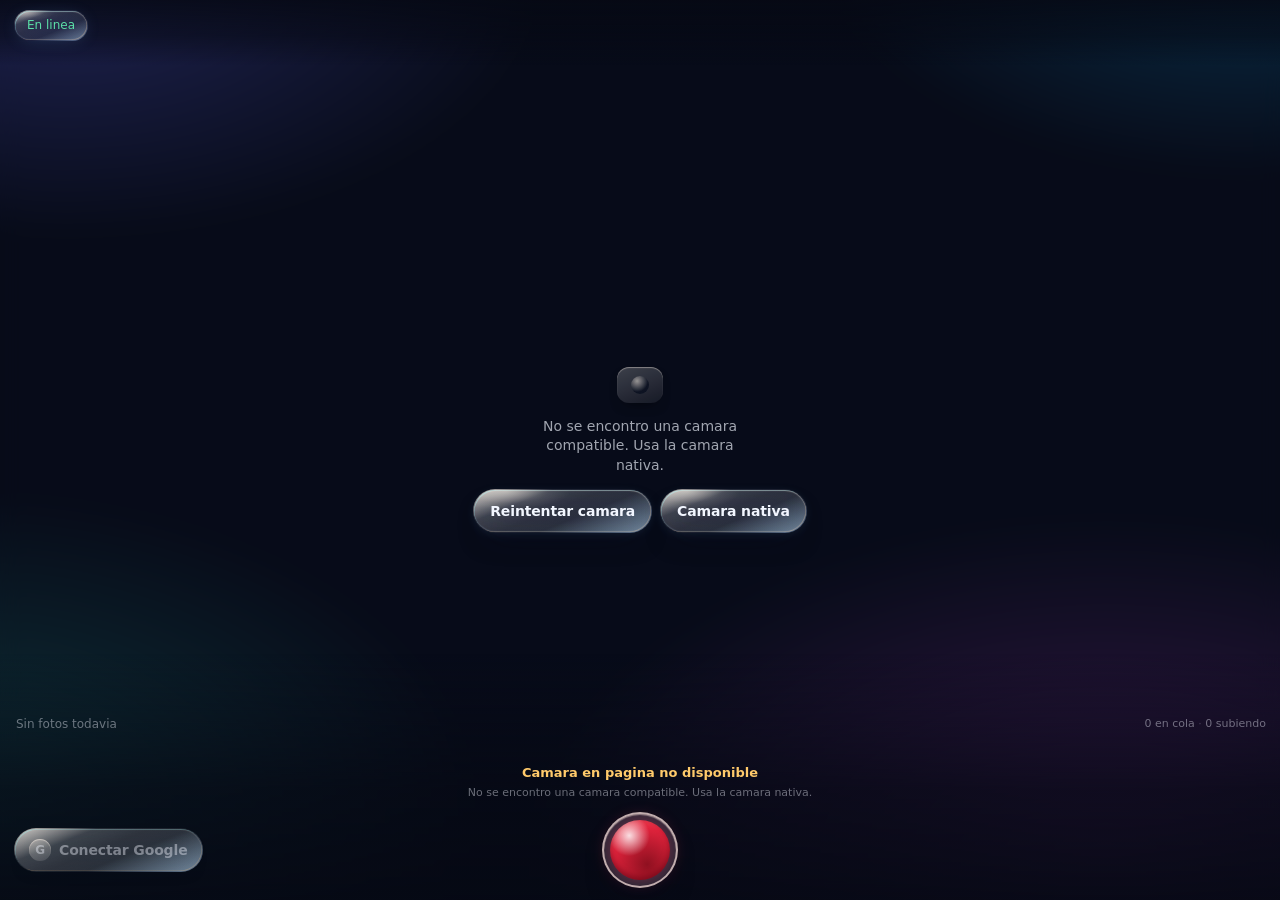
==== commit 4c8ec44d: "Cierra la fuga de identidad OAuth y anade la herramienta de recuperacion El 31 de julio unas 30 foto" ====
--- a/index.html
+++ b/index.html
@@ -47,6 +47,15 @@
 
       <header class="hud-top">
         <span class="chip glass" id="networkStatus">Sin conexion</span>
+        <!-- Con que cuenta se esta subiendo, siempre a la vista. Es la unica defensa contra
+             un token silencioso de la cuenta equivocada: si no se ve, no se nota. -->
+        <button
+          class="chip glass account-chip"
+          id="accountChip"
+          type="button"
+          aria-live="polite"
+          hidden
+        ></button>
         <span class="chip glass quality-chip" id="captureQuality" hidden></span>
       </header>
 
--- a/styles.css
+++ b/styles.css
@@ -393,8 +393,17 @@
   align-items: center;
   justify-content: space-between;
   gap: 10px;
-  padding: calc(10px + env(safe-area-inset-top)) calc(14px + env(safe-area-inset-right)) 0
+  padding: calc(10px + env(safe-area-inset-top)) calc(14px + env(safe-area-inset-right)) 24px
     calc(14px + env(safe-area-inset-left));
+  /* Mismo degradado de contraste que el HUD inferior, por el mismo motivo: esta app se usa
+     al aire libre y contra cielo o pared blanca el texto claro de los chips se borra. Aqui
+     importa mas todavia, porque el chip de cuenta es la unica senal de a que Drive se sube. */
+  background: linear-gradient(
+    to bottom,
+    rgba(6, 9, 20, 0.85),
+    rgba(6, 9, 20, 0.55) 55%,
+    rgba(6, 9, 20, 0)
+  );
 }
 
 .hud-top > * {
@@ -431,11 +440,46 @@
   color: var(--ok);
 }
 
+/* Chip de cuenta. Es tocable, asi que respeta el minimo tactil de 44 px de alto aunque el
+   texto sea pequeno, y se recorta con ellipsis: un correo largo no debe empujar el HUD. */
+.account-chip {
+  font-family: inherit;
+  border: 0;
+  cursor: pointer;
+  min-height: 44px;
+  /* `overflow: hidden` le quita a un item flex su ancho minimo automatico, asi que sin este
+     min-width el chip se dejaria aplastar por los vecinos hasta ser intocable en 320 px. */
+  min-width: 120px;
+  max-width: 52vw;
+  overflow: hidden;
+  text-overflow: ellipsis;
+  color: var(--ink-soft);
+  /* Refuerzo por si el degradado del HUD no basta contra una escena muy clara. */
+  text-shadow: 0 1px 3px rgba(0, 0, 0, 0.85);
+}
+
+.account-chip.ok {
+  color: var(--ok);
+}
+
+.account-chip.error {
+  color: var(--error);
+  font-weight: 700;
+}
+
+.account-chip:focus-visible {
+  outline: 2px solid var(--ok);
+  outline-offset: 2px;
+}
+
+/* Cede el espacio antes que el chip de cuenta: la calidad es informativa, la cuenta no. */
 .quality-chip {
   color: var(--ink-soft);
   font-variant-numeric: tabular-nums;
+  min-width: 0;
   overflow: hidden;
   text-overflow: ellipsis;
+  text-shadow: 0 1px 3px rgba(0, 0, 0, 0.85);
 }
 
 /* -----------------------------------------------------------------------------
@@ -838,6 +882,18 @@
   color: var(--error);
 }
 
+/* Foto retenida porque la tomo otra cuenta. No es un error ni una espera: no va a subir
+   con esta sesion, y tiene que distinguirse de un simple "pendiente". */
+.shot.blocked .shot-badge {
+  color: #ffd166;
+  background: rgba(46, 30, 4, 0.88);
+}
+
+.shot.blocked .shot-button {
+  outline: 1px solid rgba(255, 209, 102, 0.55);
+  outline-offset: -1px;
+}
+
 .recent-progress {
   position: absolute;
   left: 4px;
